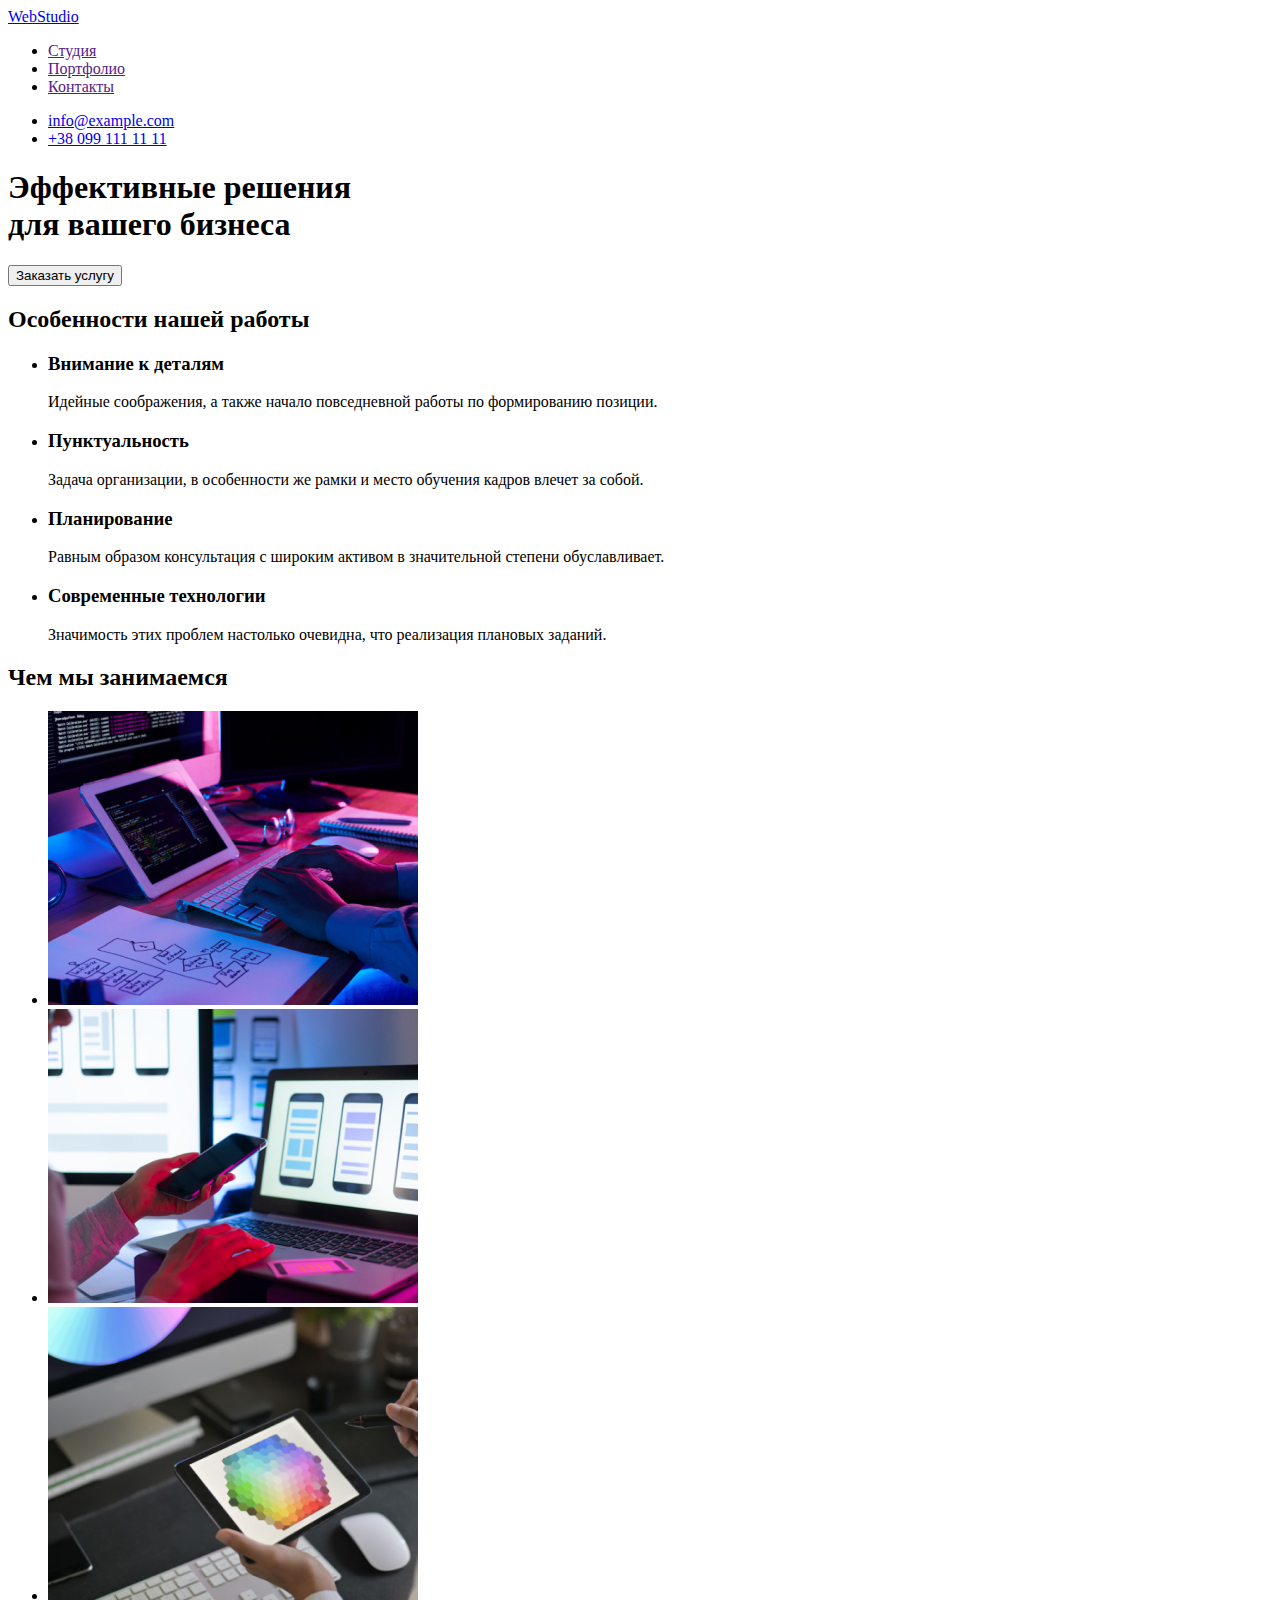
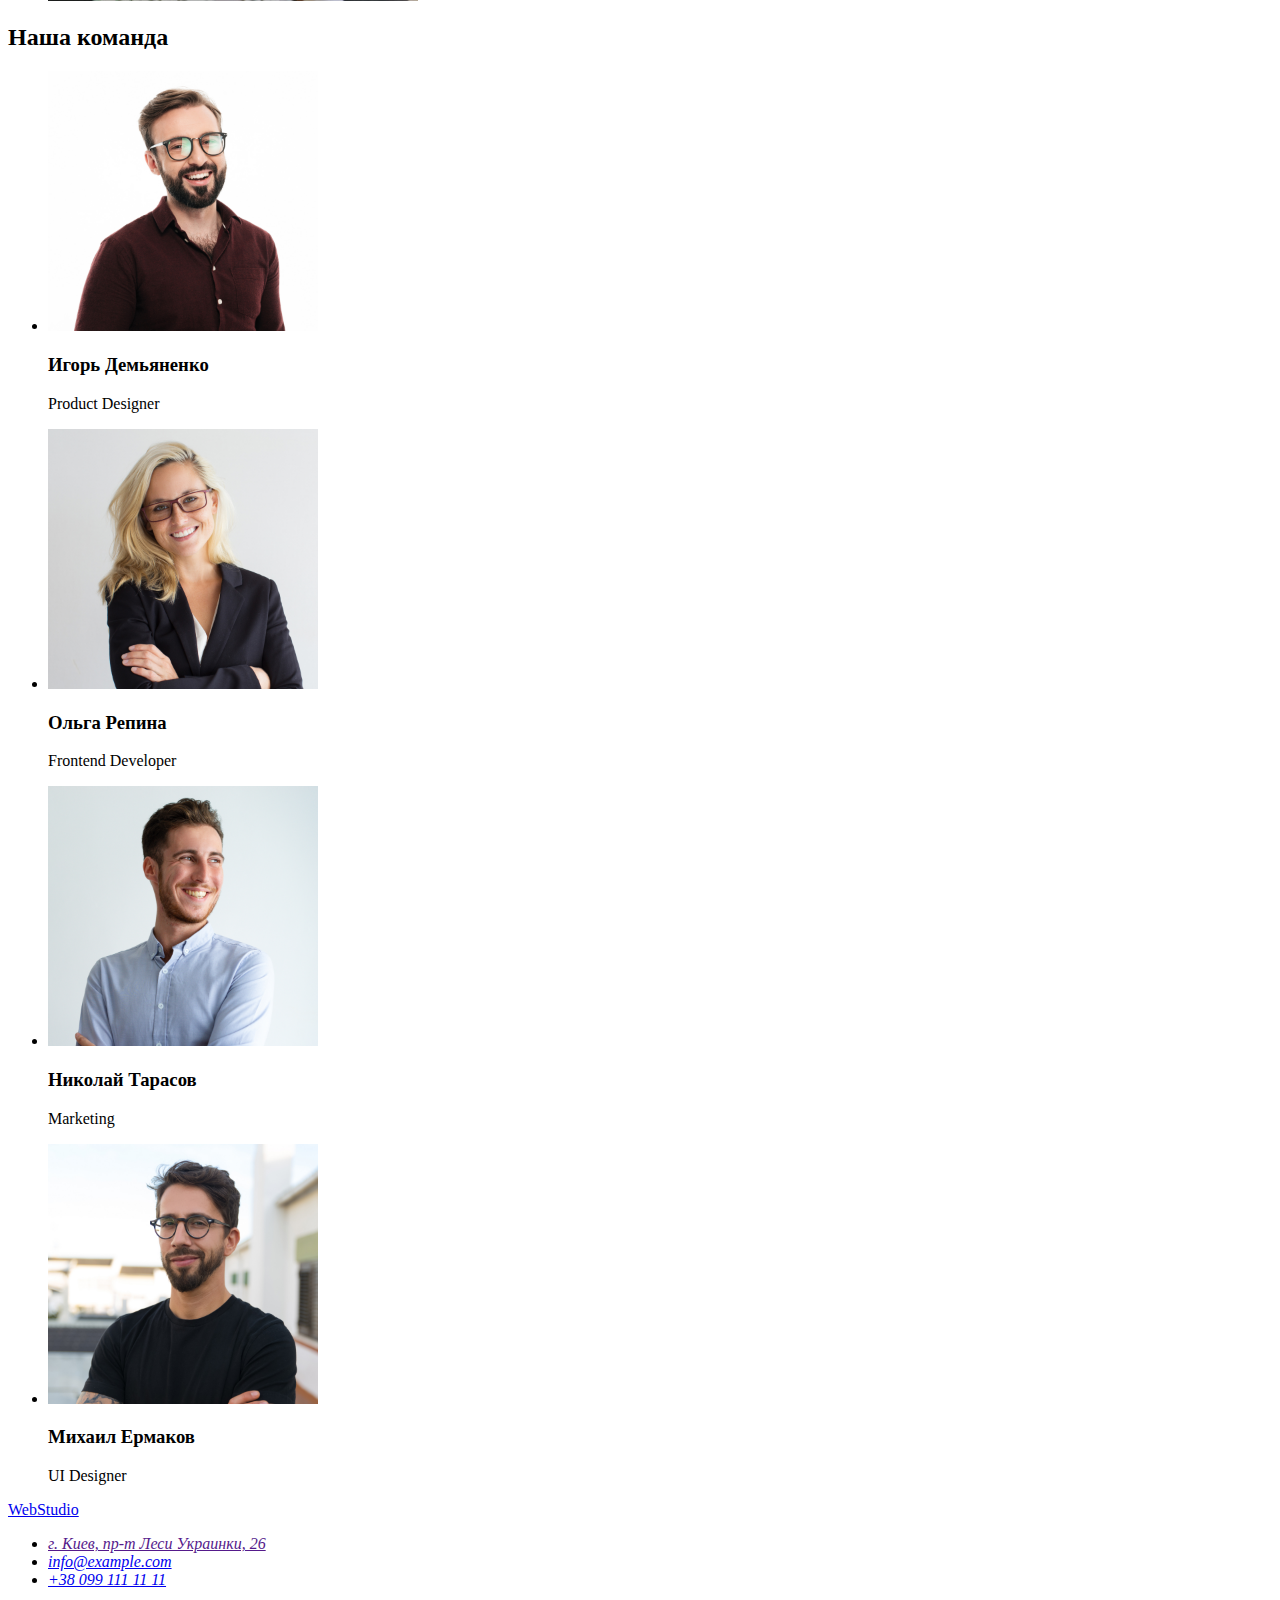
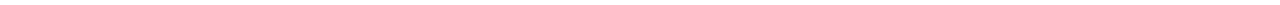
==== index.html @ 7bc4b249 "copy files from hw1" ====
<!DOCTYPE html>
<html lang="ru">
  <head>
    <meta charset="UTF-8" />
    <meta http-equiv="X-UA-Compatible" content="IE=edge" />
    <meta name="viewport" content="width=device-width, initial-scale=1.0" />
    <title>WebStudio</title>
  </head>
  <body>
    <header>
      <nav>
        <a href="index.html"> WebStudio </a>
        <ul>
          <li><a href="">Студия</a></li>
          <li><a href="">Портфолио</a></li>
          <li><a href="">Контакты</a></li>
        </ul>
      </nav>
      <ul>
        <li><a href="mailto:info@example.com">info@example.com</a></li>
        <li><a href="tel:+380991111111">+38 099 111 11 11</a></li>
      </ul>
    </header>
    <main>
      <section>
        <h1>
          Эффективные решения <br />
          для вашего бизнеса
        </h1>
        <button type="button">Заказать услугу</button>
      </section>

      <section>
        <h2>Особенности нашей работы</h2>
        <ul>
          <li>
            <h3>Внимание к деталям</h3>
            <p>
              Идейные соображения, а также начало повседневной работы по
              формированию позиции.
            </p>
          </li>
          <li>
            <h3>Пунктуальность</h3>
            <p>
              Задача организации, в особенности же рамки и место обучения кадров
              влечет за собой.
            </p>
          </li>
          <li>
            <h3>Планирование</h3>
            <p>
              Равным образом консультация с широким активом в значительной
              степени обуславливает.
            </p>
          </li>
          <li>
            <h3>Современные технологии</h3>
            <p>
              Значимость этих проблем настолько очевидна, что реализация
              плановых заданий.
            </p>
          </li>
        </ul>
      </section>
      <section>
        <h2>Чем мы занимаемся</h2>
        <ul>
          <li>
            <img
              src="./images/about/img-1.jpg"
              width="370"
              height="294"
              alt="Пользователь, работающий на клавиатуре"
            />
          </li>
          <li>
            <img
              src="./images/about/img-2.jpg"
              width="370"
              height="294"
              alt="Пользователь с телефоном в руках"
            />
          </li>
          <li>
            <img
              src="./images/about/img-3.jpg"
              width="370"
              height="294"
              alt="Пользователь с планшетом в руках"
            />
          </li>
        </ul>
      </section>
      <section>
        <h2>Наша команда</h2>
        <ul>
          <li>
            <img
              src="./images/team/img-1.jpg"
              width="270"
              height="260"
              alt="Игорь Демьяненко"
            />
            <h3>Игорь Демьяненко</h3>
            <p>Product Designer</p>
          </li>
          <li>
            <img
              src="./images/team/img-2.jpg"
              width="270"
              height="260"
              alt="Ольга Репина"
            />
            <h3>Ольга Репина</h3>
            <p>Frontend Developer</p>
          </li>
          <li>
            <img
              src="./images/team/img-3.jpg"
              width="270"
              height="260"
              alt="Николай Тарасов"
            />
            <h3>Николай Тарасов</h3>
            <p>Marketing</p>
          </li>
          <li>
            <img
              src="./images/team/img-4.jpg"
              width="270"
              height="260"
              alt="Михаил Ермаков"
            />
            <h3>Михаил Ермаков</h3>
            <p>UI Designer</p>
          </li>
        </ul>
      </section>
    </main>
    <footer>
      <a href="index.html"> WebStudio </a>
      <address>
        <ul>
          <li>
            <a href="" target="_blank" rel="noopener noreferrer"
              >г. Киев, пр-т Леси Украинки, 26</a
            >
          </li>
          <li><a href="mailto:info@example.com">info@example.com</a></li>
          <li><a href="tel:+380991111111">+38 099 111 11 11</a></li>
        </ul>
      </address>
    </footer>
  </body>
</html>
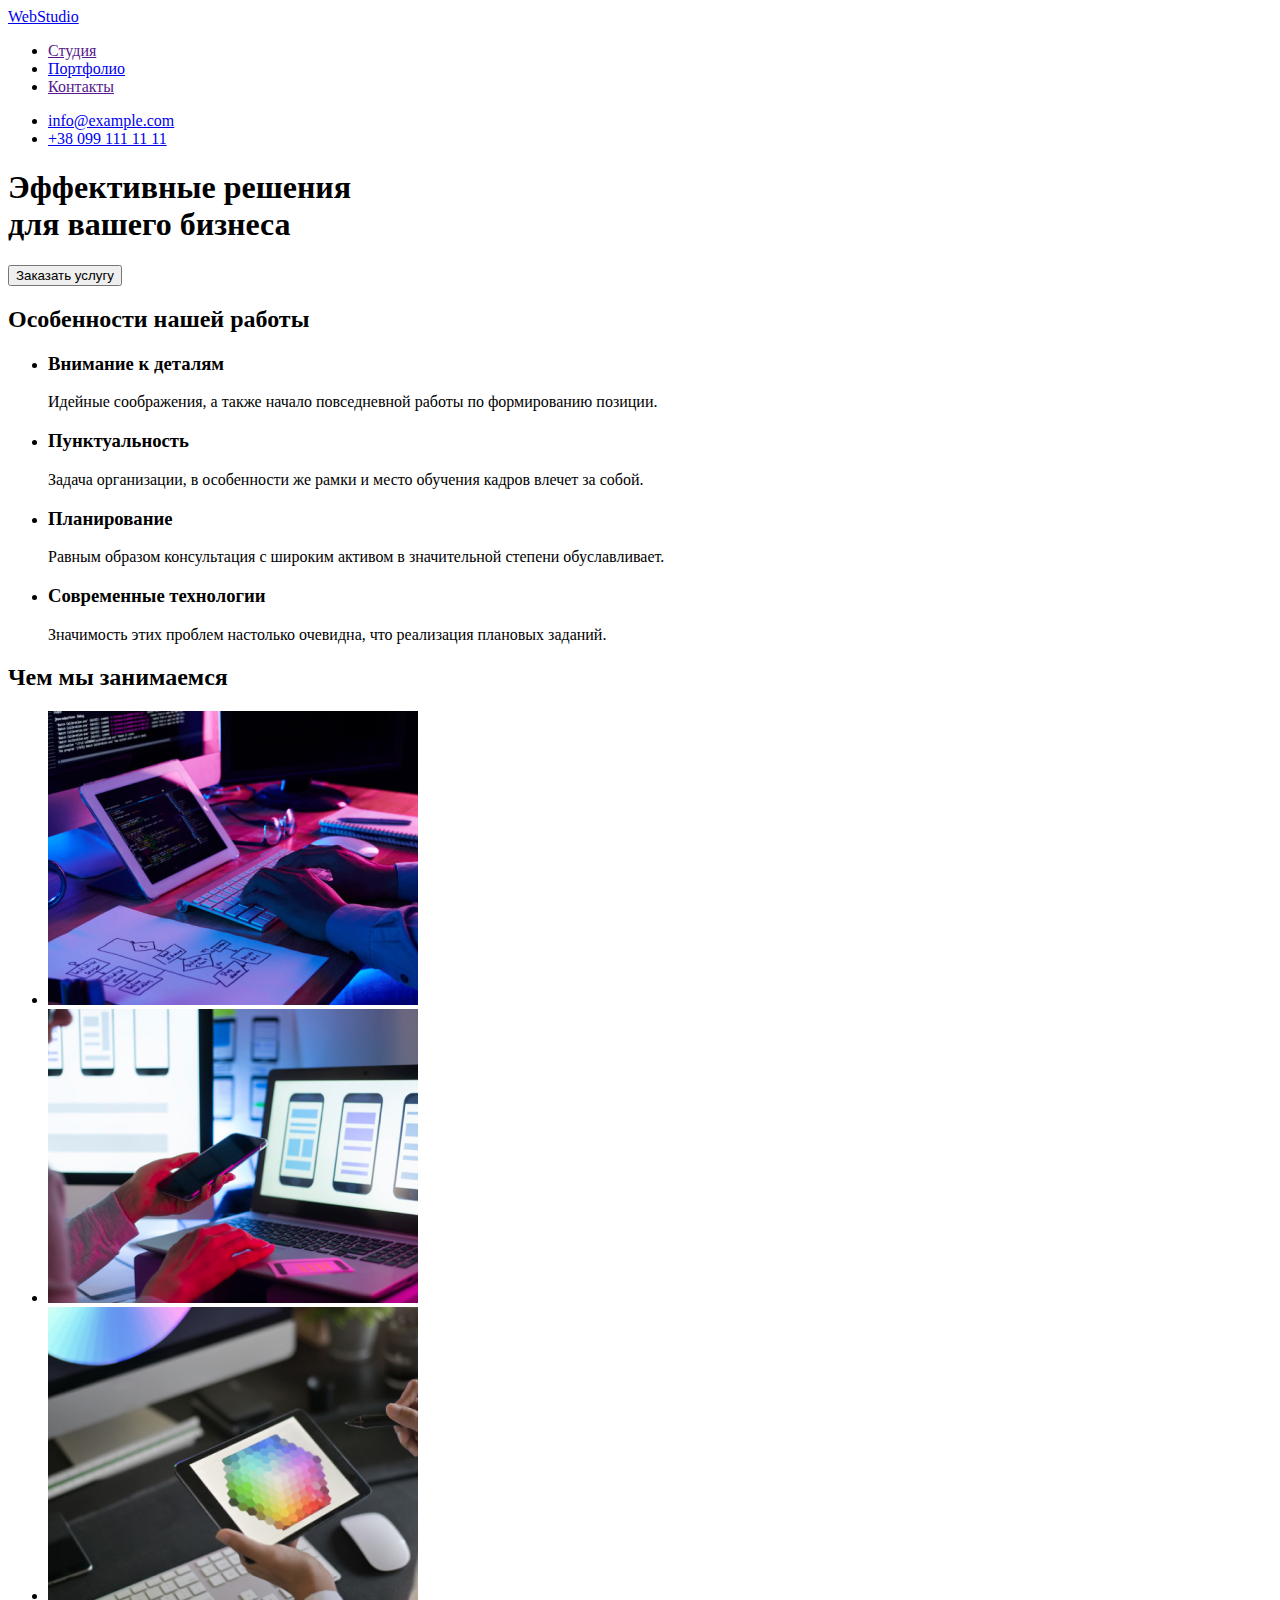
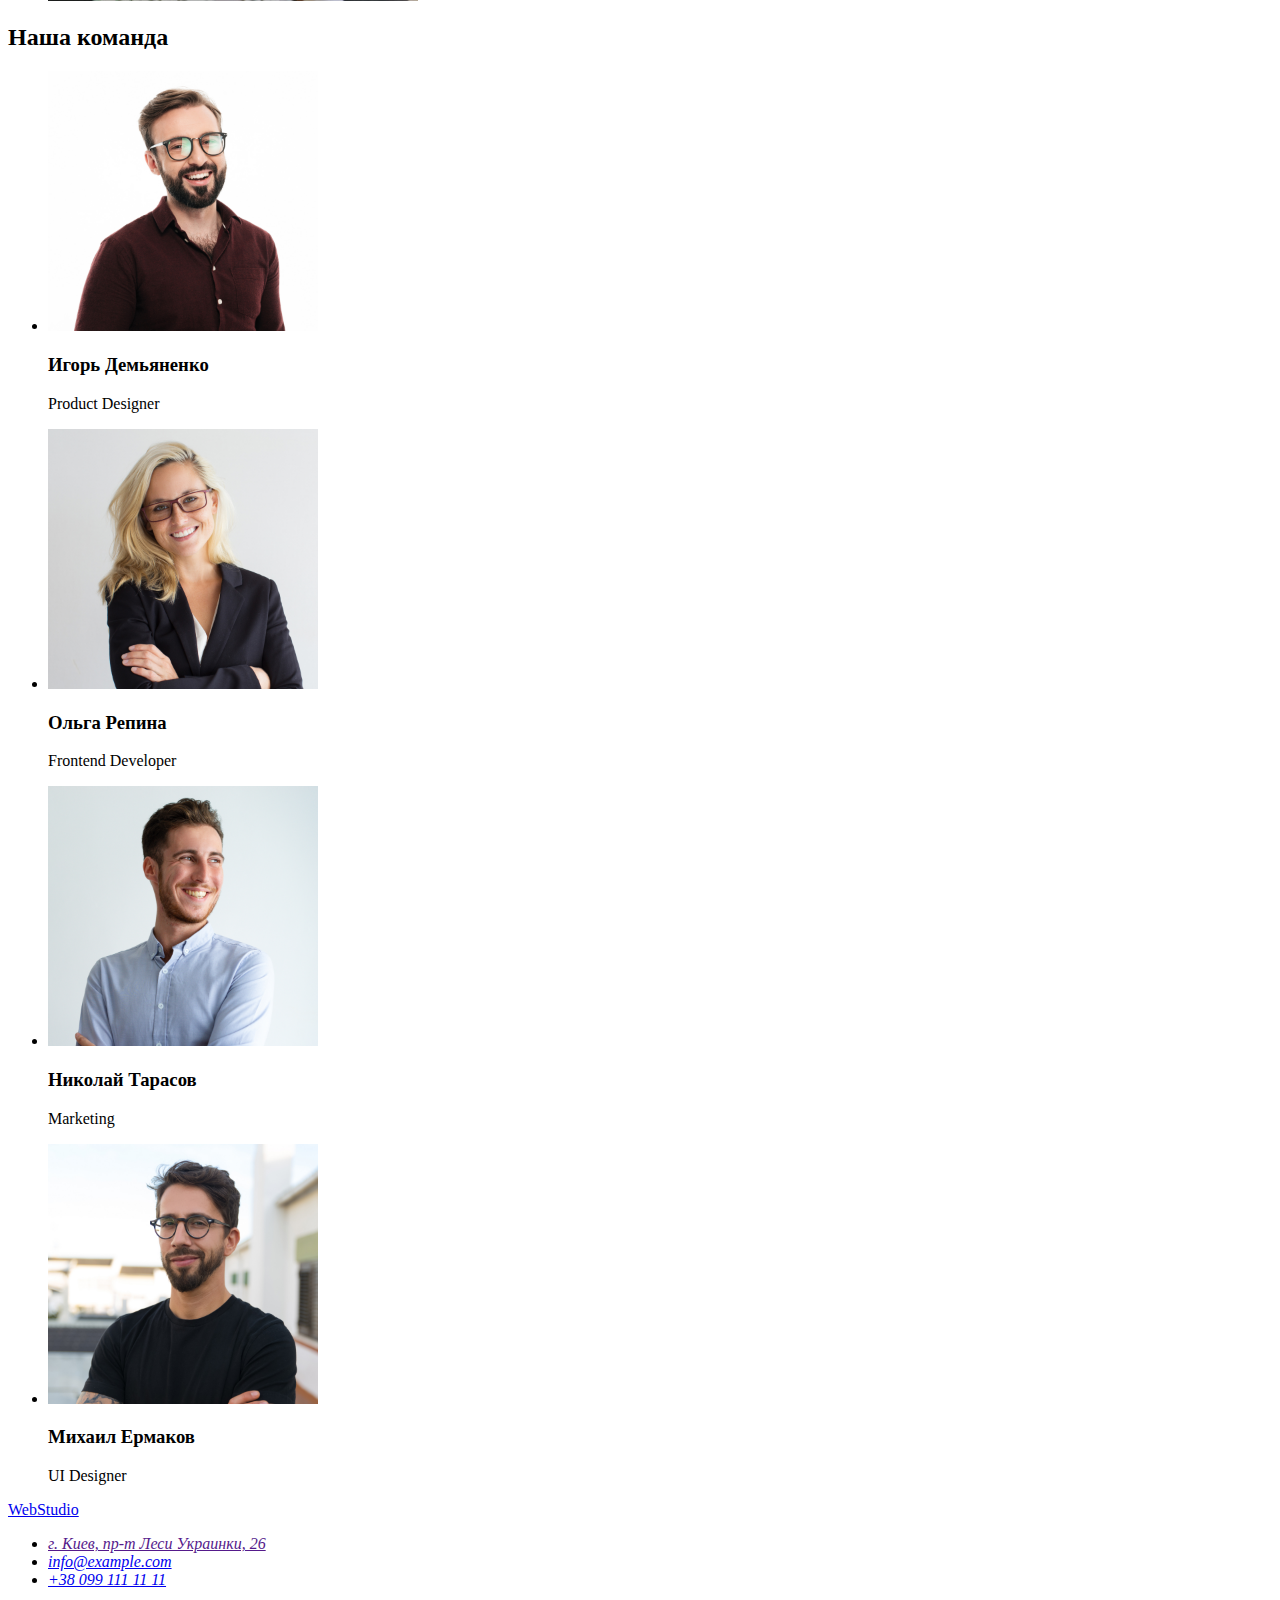
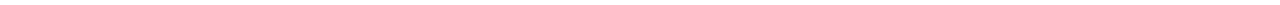
==== commit bcfa4d39: "create portfolio" ====
--- a/index.html
+++ b/index.html
@@ -5,6 +5,18 @@
     <meta http-equiv="X-UA-Compatible" content="IE=edge" />
     <meta name="viewport" content="width=device-width, initial-scale=1.0" />
     <title>WebStudio</title>
+    <link rel="preconnect" href="https://fonts.gstatic.com" />
+    <link
+      href="https://fonts.googleapis.com/css2?family=Raleway:wght@700&family=Roboto:wght@400;500;700;900&display=swap"
+      rel="stylesheet"
+    />
+    <link
+      rel="stylesheet"
+      href="https://cdnjs.cloudflare.com/ajax/libs/modern-normalize/1.0.0/modern-normalize.min.css"
+      integrity="sha512-ISS7cAi1PEhQ8jnbJpJZMd29NlhNj4AWYyLOSp2CE/CsHxTCu+r+t0D2yoJudVrd0/8fTVPUVDzY5Tvli75u/g=="
+      crossorigin="anonymous"
+    />
+    <link rel="stylesheet" href="css/styles.css">
   </head>
   <body>
     <header>
@@ -12,7 +24,7 @@
         <a href="index.html"> WebStudio </a>
         <ul>
           <li><a href="">Студия</a></li>
-          <li><a href="">Портфолио</a></li>
+          <li><a href="portfolio.html">Портфолио</a></li>
           <li><a href="">Контакты</a></li>
         </ul>
       </nav>
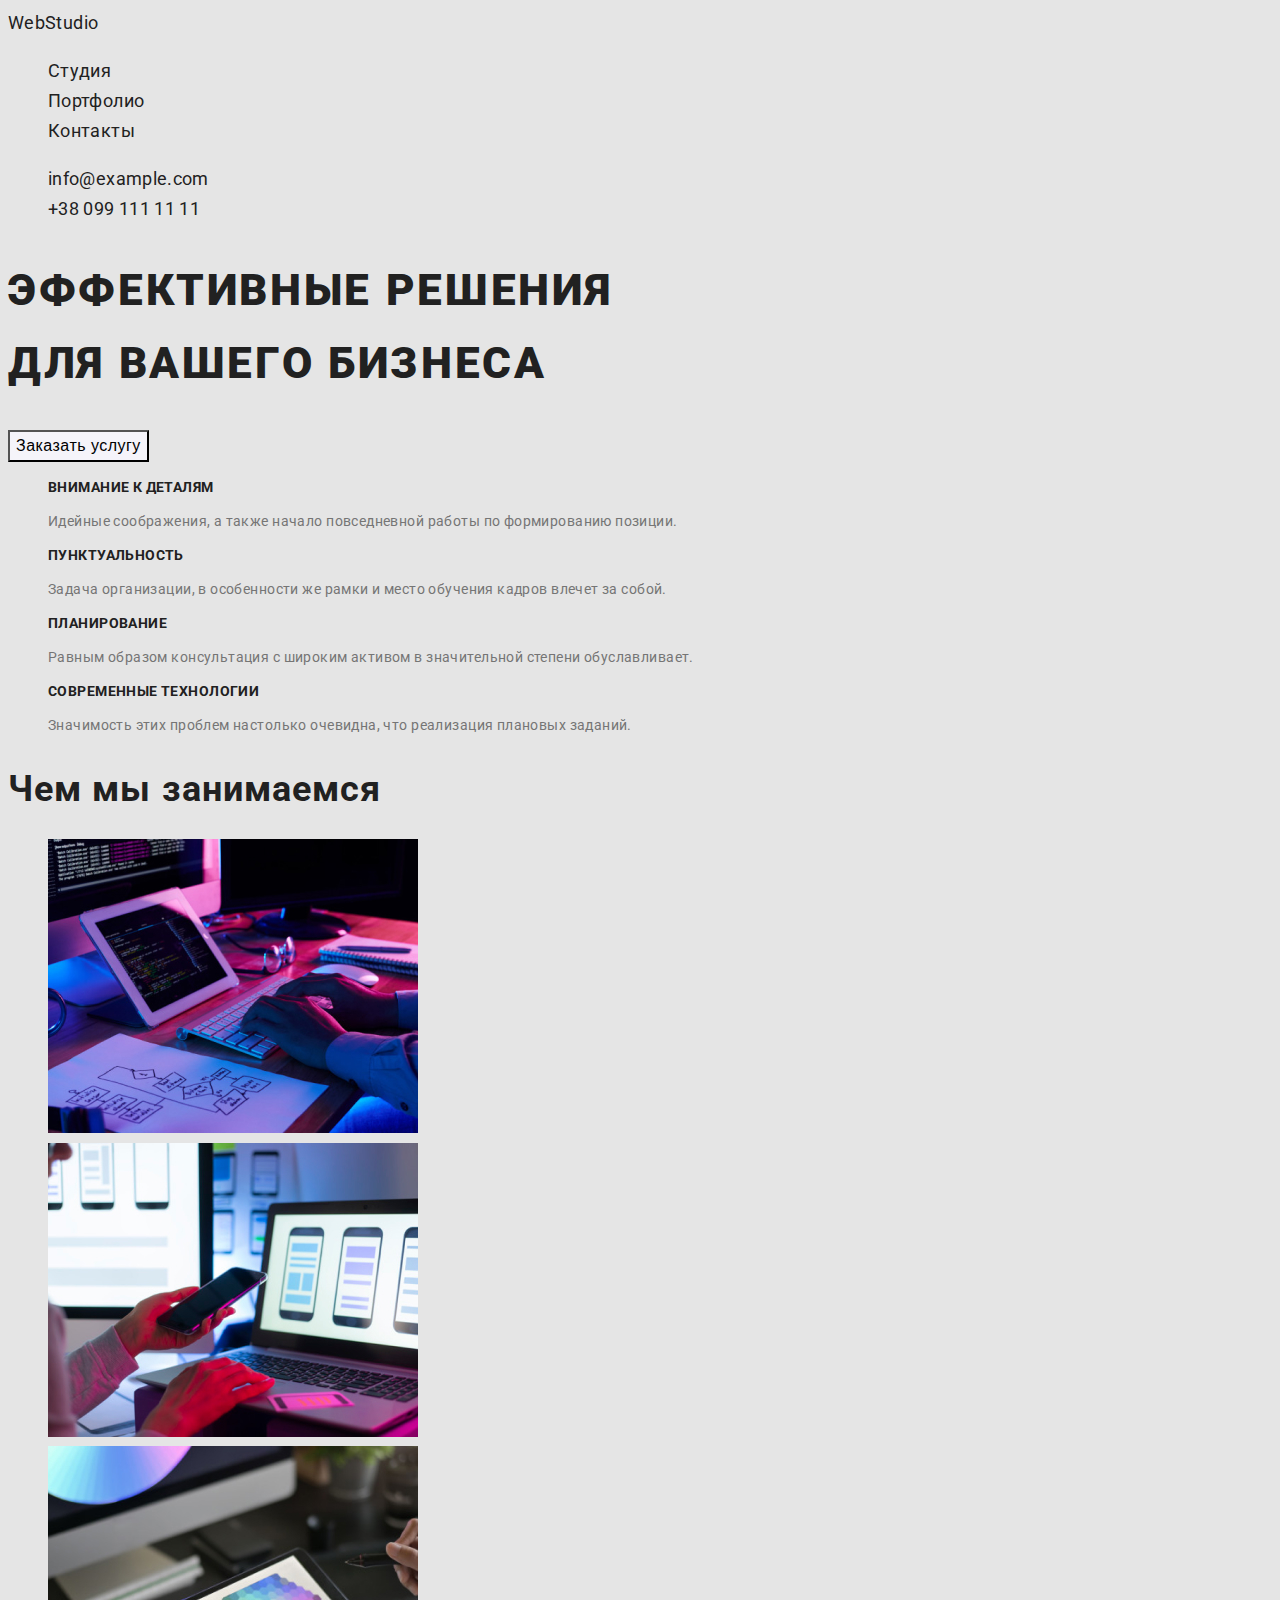
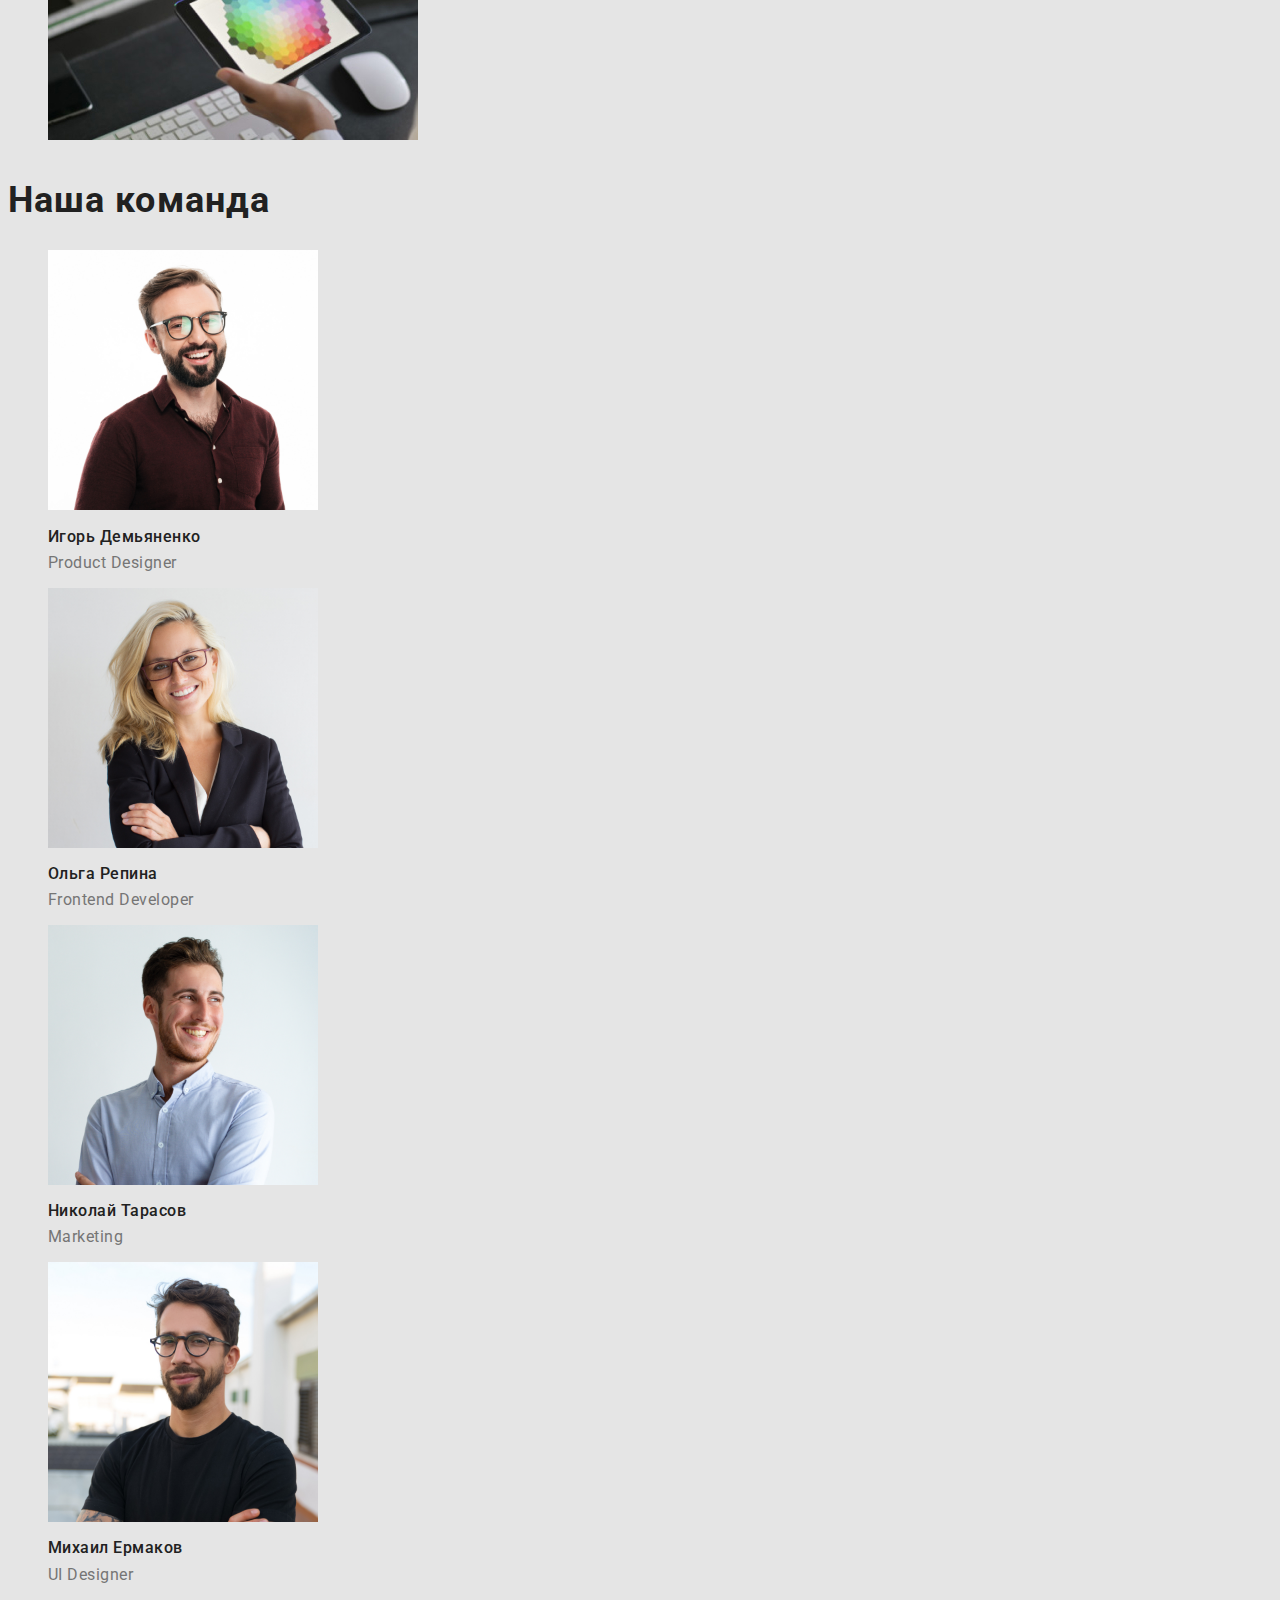
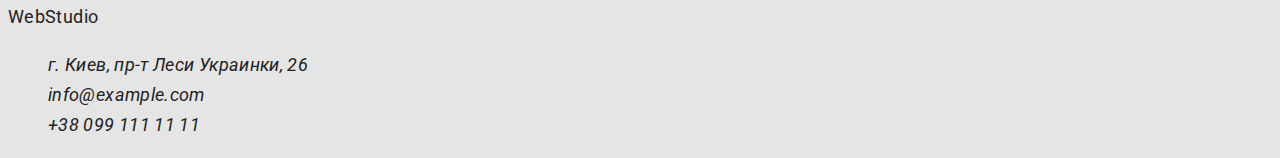
==== commit fa053a5c: "edit css" ====
--- a/index.html
+++ b/index.html
@@ -16,59 +16,61 @@
       integrity="sha512-ISS7cAi1PEhQ8jnbJpJZMd29NlhNj4AWYyLOSp2CE/CsHxTCu+r+t0D2yoJudVrd0/8fTVPUVDzY5Tvli75u/g=="
       crossorigin="anonymous"
     />
-    <link rel="stylesheet" href="css/styles.css">
+    <link rel="stylesheet" href="css/styles.css" />
   </head>
   <body>
     <header>
       <nav>
-        <a href="index.html"> WebStudio </a>
-        <ul>
-          <li><a href="">Студия</a></li>
-          <li><a href="portfolio.html">Портфолио</a></li>
-          <li><a href="">Контакты</a></li>
+        <a class="link" href="index.html"> WebStudio </a>
+        <ul class="list">
+          <li><a class="link" href=""> Студия</a></li>
+          <li><a class="link" href="portfolio.html">Портфолио</a></li>
+          <li><a class="link" href="">Контакты</a></li>
         </ul>
       </nav>
-      <ul>
-        <li><a href="mailto:info@example.com">info@example.com</a></li>
-        <li><a href="tel:+380991111111">+38 099 111 11 11</a></li>
+      <ul class="list">
+        <li>
+          <a class="link" href="mailto:info@example.com">info@example.com</a>
+        </li>
+        <li><a class="link" href="tel:+380991111111">+38 099 111 11 11</a></li>
       </ul>
     </header>
     <main>
       <section>
-        <h1>
+        <h1 class="page-title">
           Эффективные решения <br />
           для вашего бизнеса
         </h1>
-        <button type="button">Заказать услугу</button>
+        <button class="btn" type="button">Заказать услугу</button>
       </section>
 
-      <section>
-        <h2>Особенности нашей работы</h2>
-        <ul>
+      <section class="feature">
+        <h2 class="visually-hidden">Особенности нашей работы</h2>
+        <ul class="list">
           <li>
-            <h3>Внимание к деталям</h3>
-            <p>
+            <h3 class="section-feature-title">Внимание к деталям</h3>
+            <p class="section-feature-text">
               Идейные соображения, а также начало повседневной работы по
               формированию позиции.
             </p>
           </li>
           <li>
-            <h3>Пунктуальность</h3>
-            <p>
+            <h3 class="section-feature-title">Пунктуальность</h3>
+            <p class="section-feature-text">
               Задача организации, в особенности же рамки и место обучения кадров
               влечет за собой.
             </p>
           </li>
           <li>
-            <h3>Планирование</h3>
-            <p>
+            <h3 class="section-feature-title">Планирование</h3>
+            <p class="section-feature-text">
               Равным образом консультация с широким активом в значительной
               степени обуславливает.
             </p>
           </li>
           <li>
-            <h3>Современные технологии</h3>
-            <p>
+            <h3 class="section-feature-title">Современные технологии</h3>
+            <p class="section-feature-text">
               Значимость этих проблем настолько очевидна, что реализация
               плановых заданий.
             </p>
@@ -76,8 +78,8 @@
         </ul>
       </section>
       <section>
-        <h2>Чем мы занимаемся</h2>
-        <ul>
+        <h2 class="section-title">Чем мы занимаемся</h2>
+        <ul class="list">
           <li>
             <img
               src="./images/about/img-1.jpg"
@@ -105,8 +107,8 @@
         </ul>
       </section>
       <section>
-        <h2>Наша команда</h2>
-        <ul>
+        <h2 class="section-title">Наша команда</h2>
+        <ul class="list">
           <li>
             <img
               src="./images/team/img-1.jpg"
@@ -114,8 +116,8 @@
               height="260"
               alt="Игорь Демьяненко"
             />
-            <h3>Игорь Демьяненко</h3>
-            <p>Product Designer</p>
+            <h3 class="team-card">Игорь Демьяненко</h3>
+            <p class="team-card-text">Product Designer</p>
           </li>
           <li>
             <img
@@ -124,8 +126,8 @@
               height="260"
               alt="Ольга Репина"
             />
-            <h3>Ольга Репина</h3>
-            <p>Frontend Developer</p>
+            <h3 class="team-card">Ольга Репина</h3>
+            <p class="team-card-text">Frontend Developer</p>
           </li>
           <li>
             <img
@@ -134,8 +136,8 @@
               height="260"
               alt="Николай Тарасов"
             />
-            <h3>Николай Тарасов</h3>
-            <p>Marketing</p>
+            <h3 class="team-card">Николай Тарасов</h3>
+            <p class="team-card-text">Marketing</p>
           </li>
           <li>
             <img
@@ -144,23 +146,27 @@
               height="260"
               alt="Михаил Ермаков"
             />
-            <h3>Михаил Ермаков</h3>
-            <p>UI Designer</p>
+            <h3 class="team-card">Михаил Ермаков</h3>
+            <p class="team-card-text">UI Designer</p>
           </li>
         </ul>
       </section>
     </main>
     <footer>
-      <a href="index.html"> WebStudio </a>
+      <a class="link" href="index.html"> WebStudio </a>
       <address>
-        <ul>
+        <ul class="list">
           <li>
-            <a href="" target="_blank" rel="noopener noreferrer"
+            <a class="link" href="" target="_blank" rel="noopener noreferrer"
               >г. Киев, пр-т Леси Украинки, 26</a
             >
           </li>
-          <li><a href="mailto:info@example.com">info@example.com</a></li>
-          <li><a href="tel:+380991111111">+38 099 111 11 11</a></li>
+          <li>
+            <a class="link" href="mailto:info@example.com">info@example.com</a>
+          </li>
+          <li>
+            <a class="link" href="tel:+380991111111">+38 099 111 11 11</a>
+          </li>
         </ul>
       </address>
     </footer>
--- a/css/styles.css
+++ b/css/styles.css
@@ -0,0 +1,216 @@
+
+:root {
+  --text-cl: #757575;
+  --main-text-cl: #212121;
+  --title-cl: #212121;
+  --accent-cl: #2196f3;
+  --alt-text-cl: #ffffff;
+
+  --main-bg: #e5e5e5;
+  --section-bg: #f5f4fa;
+  --dark-bg: #2f303a;
+  --container-bg:#FFFFFF;
+
+  --main-font: "Roboto", sans-serif;
+  --title-font: "Raleway", sans-serif;
+}
+body {
+  font-family: var(--main-font);
+  font-size: 18px;
+  line-height: 1.67;
+  letter-spacing: 0.02em;
+  color: var(--main-text-cl);
+  background: var(--main-bg);
+}
+
+.link {
+  color: inherit;
+  text-decoration: none;
+}
+
+.link:hover,
+.link:focus {
+  color: var(--accent-cl);
+}
+.link-current:active { var(--accent-cl)
+}
+.list {
+  list-style: none;
+}
+
+.btn {
+  font-weight: 500;
+  font-size: 16px;
+  line-height: 1.62;
+  letter-spacing: 0.03em;
+  color:var(main-text-cl);
+  background-color: #F5F4FA;
+}
+.btn:hover,
+.btn:focus {
+  color: var(--alt-title-cl);
+  background-color: var(--accent-cl);
+}
+/*logo*/
+.title-font {
+  font-family: var(--title-font);
+  font-style: normal;
+  font-size: 26px;
+  line-height: 1.18;
+  letter-spacing: 0.03em;
+  color:var(--main-text-cl);
+
+}
+/* h1*/
+.page-title{
+font-family: var(--main-font);
+font-weight: 900;
+font-size: 44px;
+line-height: 1,36;
+letter-spacing: 0.06em;
+text-transform: uppercase;
+color:var(--alt-text-cl)
+background-color:var(--dark-bg);
+}
+
+.section-title{
+  font-size: 36px;
+  line-height: 1.17;
+  letter-spacing: 0.03em;
+  
+}
+/*скрытый заголовок*/
+.visually-hidden{
+  position: absolute;
+  width: 1px;
+  height: 1px;
+  border: 0;
+  margin: -1px;
+  padding: 0;
+  clip: rect(0 0 0 0);
+  overflow: hidden;
+}
+.section-feature-title{
+font-weight: bold;
+font-size: 14px;
+line-height: 1.14;
+letter-spacing: 0.03em;
+text-transform: uppercase;
+}
+.section-feature-text{
+font-weight: normal;
+font-size: 14px;
+line-height: 1.71;
+letter-spacing: 0.03em;
+color:var(--text-cl) 
+}
+
+.team-card{
+  font-weight: 500;
+font-size: 16px;
+line-height: 1.19px;
+letter-spacing: 0.03em;
+}
+.team-card-text{
+  font-weight: normal;
+  font-size: 16px;
+  line-height: 1.19;
+  letter-spacing: 0.03em;
+  color:var(--text-cl) 
+}
+.title-project{
+font-weight: bold;
+font-size: 18px;
+line-height: 2;
+letter-spacing: 0.06em;
+}
+.item-project{
+font-weight: normal;
+font-size: 16px;
+line-height: 1.87;
+letter-spacing: 0.03em;
+color:var(--text-cl) 
+}
+
+
+
+
+
+/*
+
+.address {
+  font-style: inherit;
+}
+
+.btn {
+  font-weight: 600;
+  font-size: 12px;
+  line-height: 1.33;
+  letter-spacing: 0.09em;
+  text-transform: uppercase;
+  color: var(--title-cl);
+  background-color: transparent;
+}
+
+.btn:hover,
+.btn:focus {
+  color: var(--alt-title-cl);
+  background-color: var(--accent-cl);
+}
+
+.title {
+  font-family: var(--title-font);
+  letter-spacing: 0.05em;
+  color: #303030;
+}
+
+
+.page-title {
+    font-size: 72px;
+    line-height: 1.18;
+  }
+  
+  .section-title {
+    font-size: 42px;
+    line-height: 1.17;
+  }
+  
+  .title-label {
+    font-weight: 600;
+    font-size: 11px;
+    line-height: 1.36;
+    letter-spacing: 0.1em;
+    text-transform: uppercase;
+    color: var(--title-cl);
+  }
+  
+  .team-item {
+    text-align: center;
+  }
+  
+  .team-item-name {
+    font-weight: 400;
+    line-height: 1.39;
+    color: var(--title-cl);
+  }
+  
+  .team-item-position {
+    font-size: 14px;
+    line-height: 1.36;
+    color: var(--accent-cl);
+  }
+  
+  .dark-bg {
+    background-color: var(--dark-bg);
+    color: var(--alt-text-cl);
+  }
+  
+  .dark-bg .title,
+  .dark-bg .btn {
+    color: var(--alt-title-cl);
+  }
+  
+  .dark-bg .title-label {
+    color: var(--alt-text-cl);
+  }
+*/
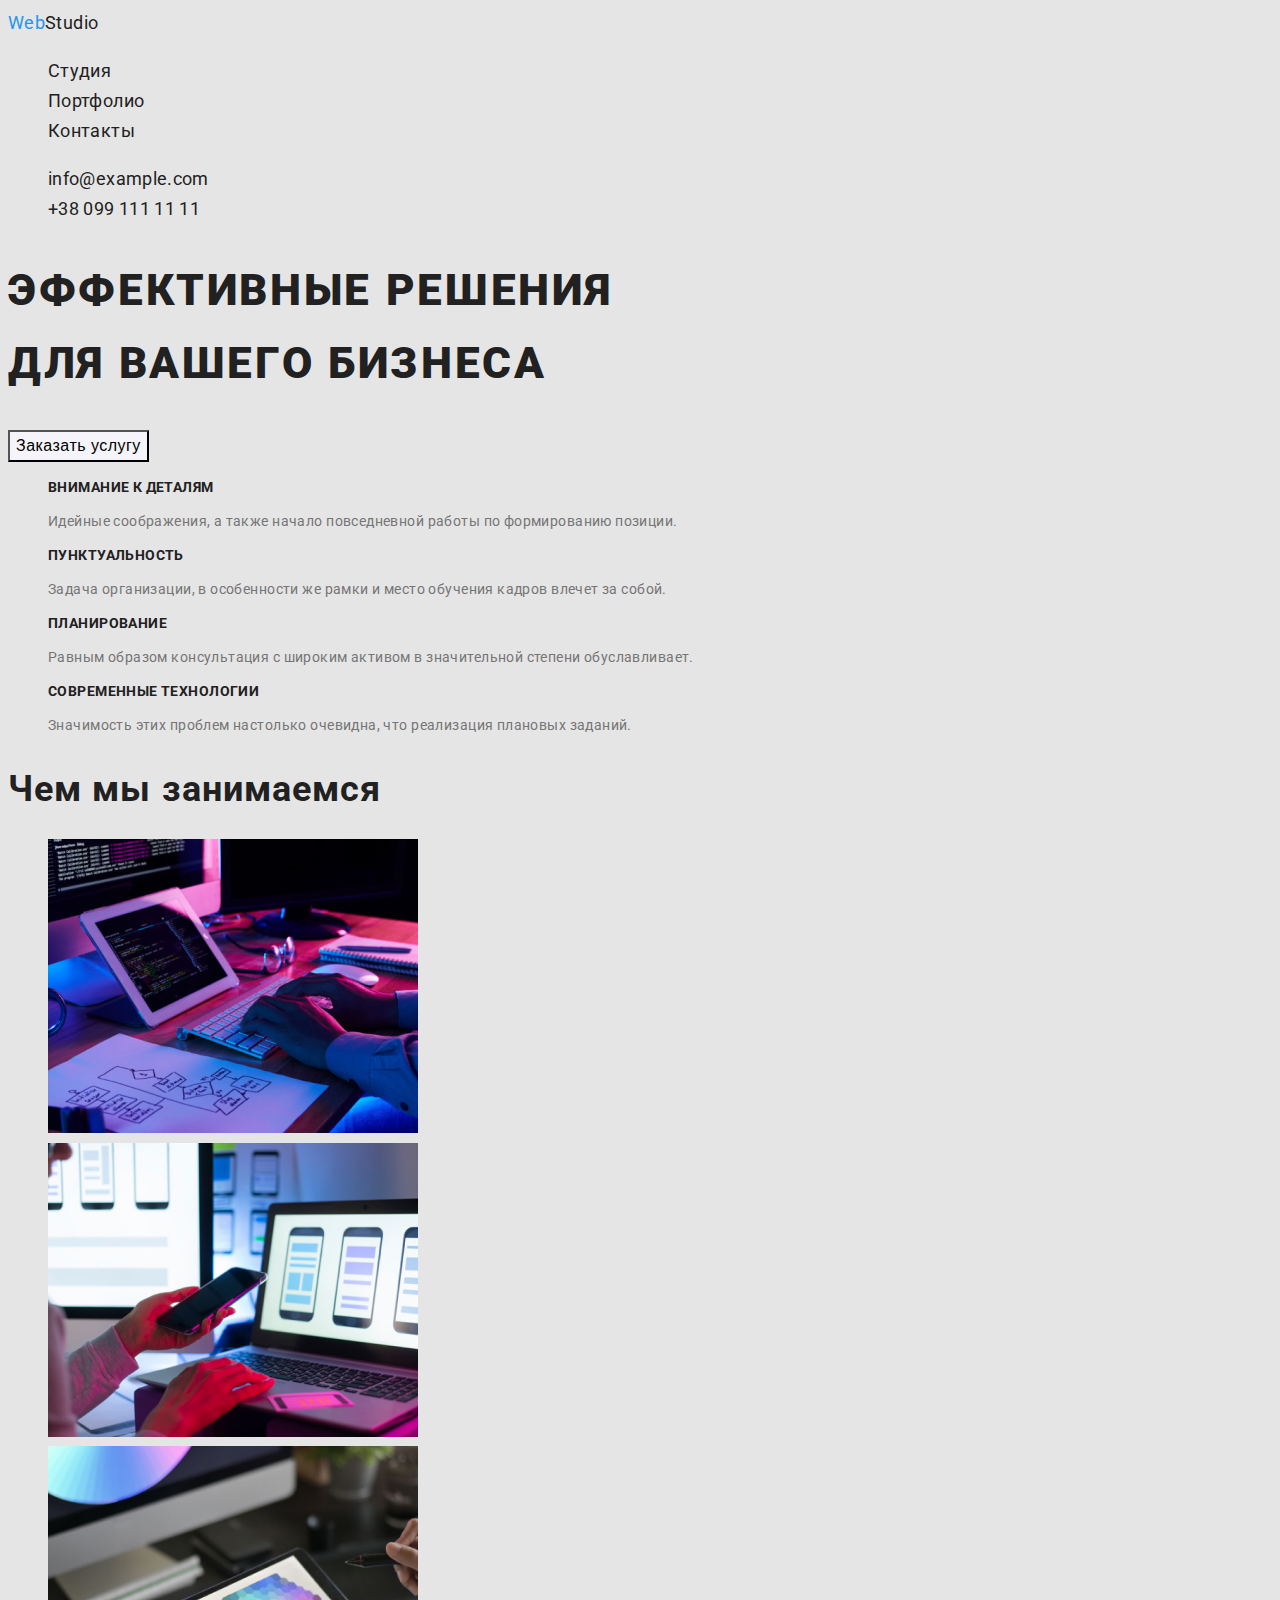
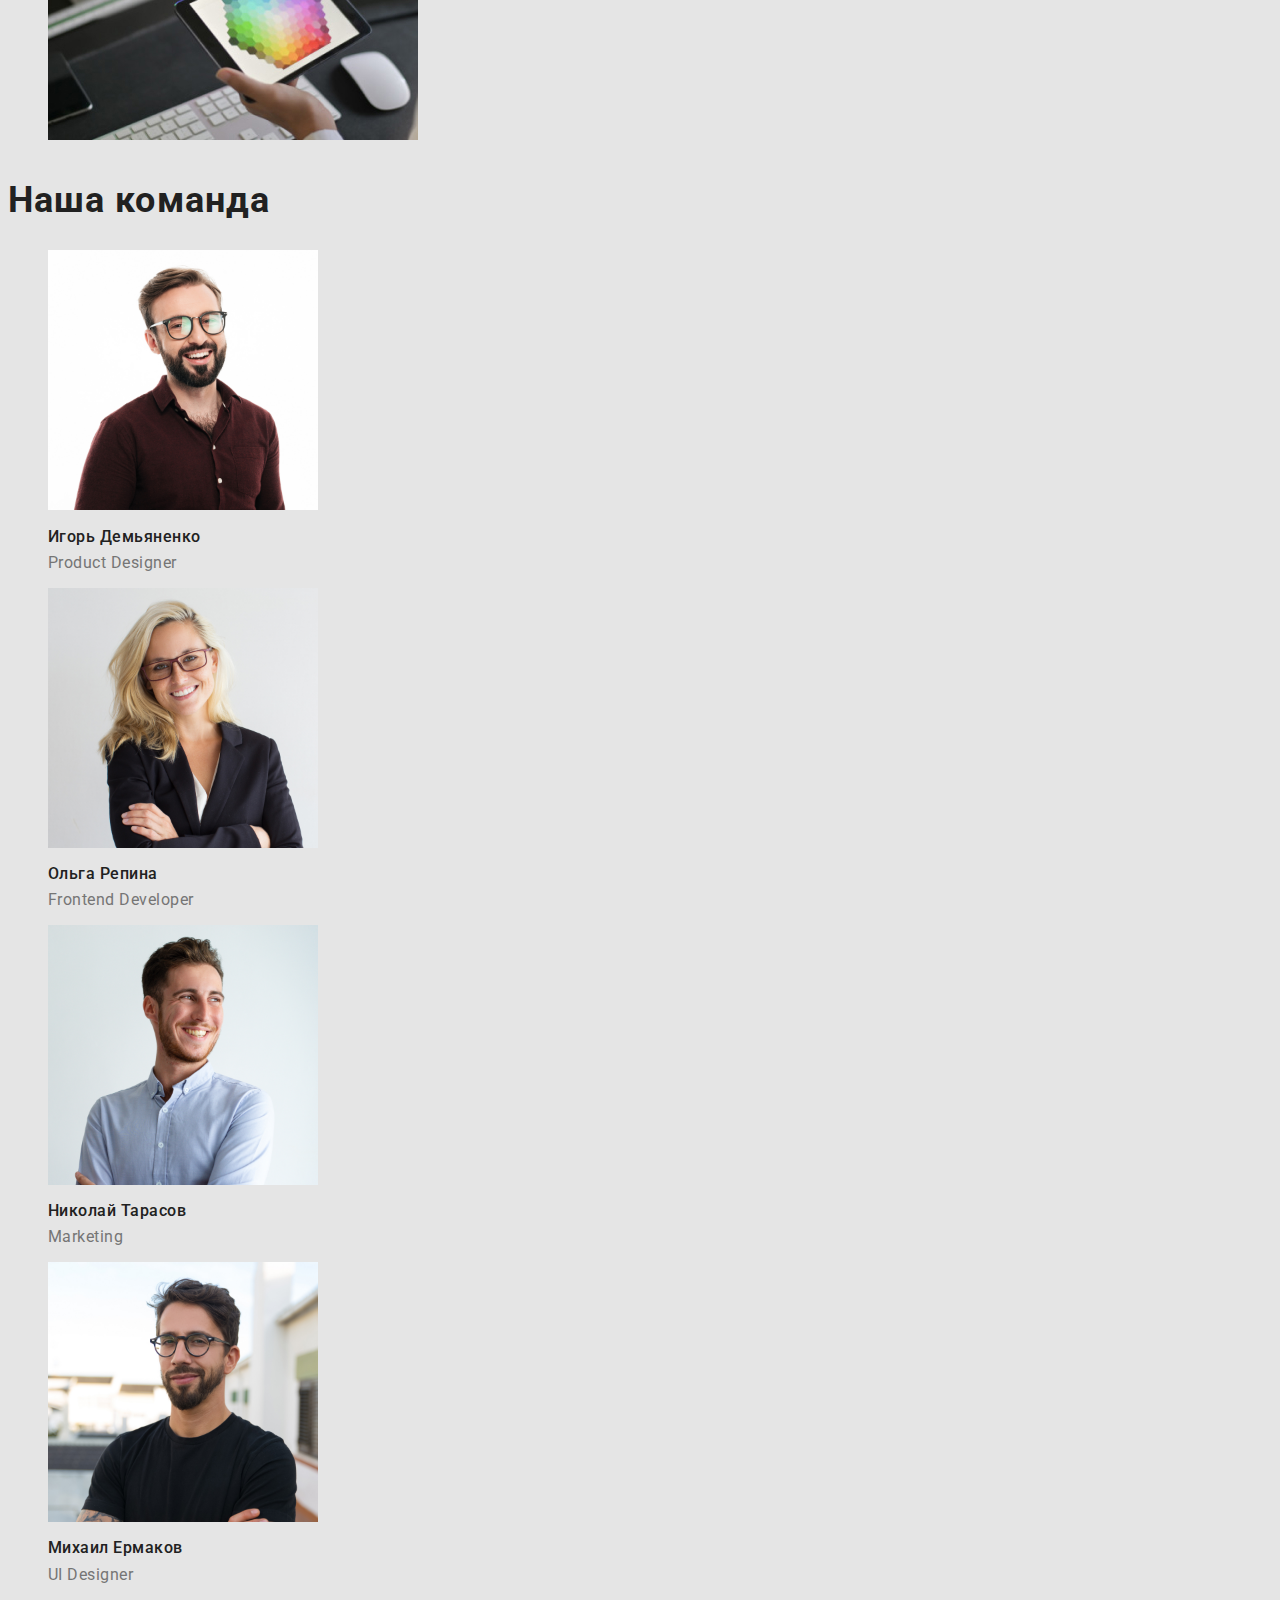
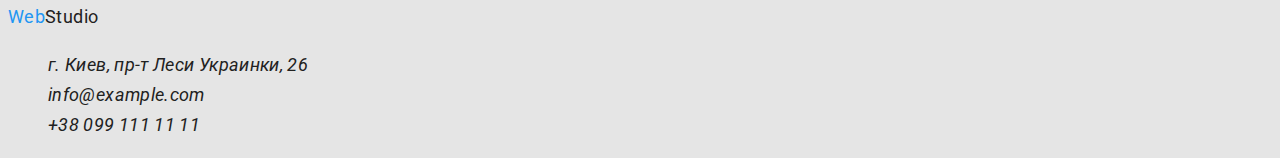
==== commit 0abdb59d: "edit logo" ====
--- a/index.html
+++ b/index.html
@@ -21,7 +21,7 @@
   <body>
     <header>
       <nav>
-        <a class="link" href="index.html"> WebStudio </a>
+        <a class="link" href="index.html"> <span>Web</span>Studio </a>
         <ul class="list">
           <li><a class="link" href=""> Студия</a></li>
           <li><a class="link" href="portfolio.html">Портфолио</a></li>
@@ -153,7 +153,7 @@
       </section>
     </main>
     <footer>
-      <a class="link" href="index.html"> WebStudio </a>
+      <a class="link" href="index.html"> <span>Web</span>Studio </a>
       <address>
         <ul class="list">
           <li>
--- a/css/styles.css
+++ b/css/styles.css
@@ -31,6 +31,9 @@
 .link:hover,
 .link:focus {
   color: var(--accent-cl);
+}
+a span{
+color: var(--accent-cl);  
 }
 .link-current:active { var(--accent-cl)
 }
@@ -131,79 +134,11 @@
 letter-spacing: 0.03em;
 color:var(--text-cl) 
 }
-
-
-
-
-
-/*
-
-.address {
-  font-style: inherit;
+.dark-bg {
+  background-color: var(--dark-bg);
+  color: var(--alt-text-cl);
 }
 
-.btn {
-  font-weight: 600;
-  font-size: 12px;
-  line-height: 1.33;
-  letter-spacing: 0.09em;
-  text-transform: uppercase;
-  color: var(--title-cl);
-  background-color: transparent;
-}
-
-.btn:hover,
-.btn:focus {
-  color: var(--alt-title-cl);
-  background-color: var(--accent-cl);
-}
-
-.title {
-  font-family: var(--title-font);
-  letter-spacing: 0.05em;
-  color: #303030;
-}
-
-
-.page-title {
-    font-size: 72px;
-    line-height: 1.18;
-  }
-  
-  .section-title {
-    font-size: 42px;
-    line-height: 1.17;
-  }
-  
-  .title-label {
-    font-weight: 600;
-    font-size: 11px;
-    line-height: 1.36;
-    letter-spacing: 0.1em;
-    text-transform: uppercase;
-    color: var(--title-cl);
-  }
-  
-  .team-item {
-    text-align: center;
-  }
-  
-  .team-item-name {
-    font-weight: 400;
-    line-height: 1.39;
-    color: var(--title-cl);
-  }
-  
-  .team-item-position {
-    font-size: 14px;
-    line-height: 1.36;
-    color: var(--accent-cl);
-  }
-  
-  .dark-bg {
-    background-color: var(--dark-bg);
-    color: var(--alt-text-cl);
-  }
   
   .dark-bg .title,
   .dark-bg .btn {
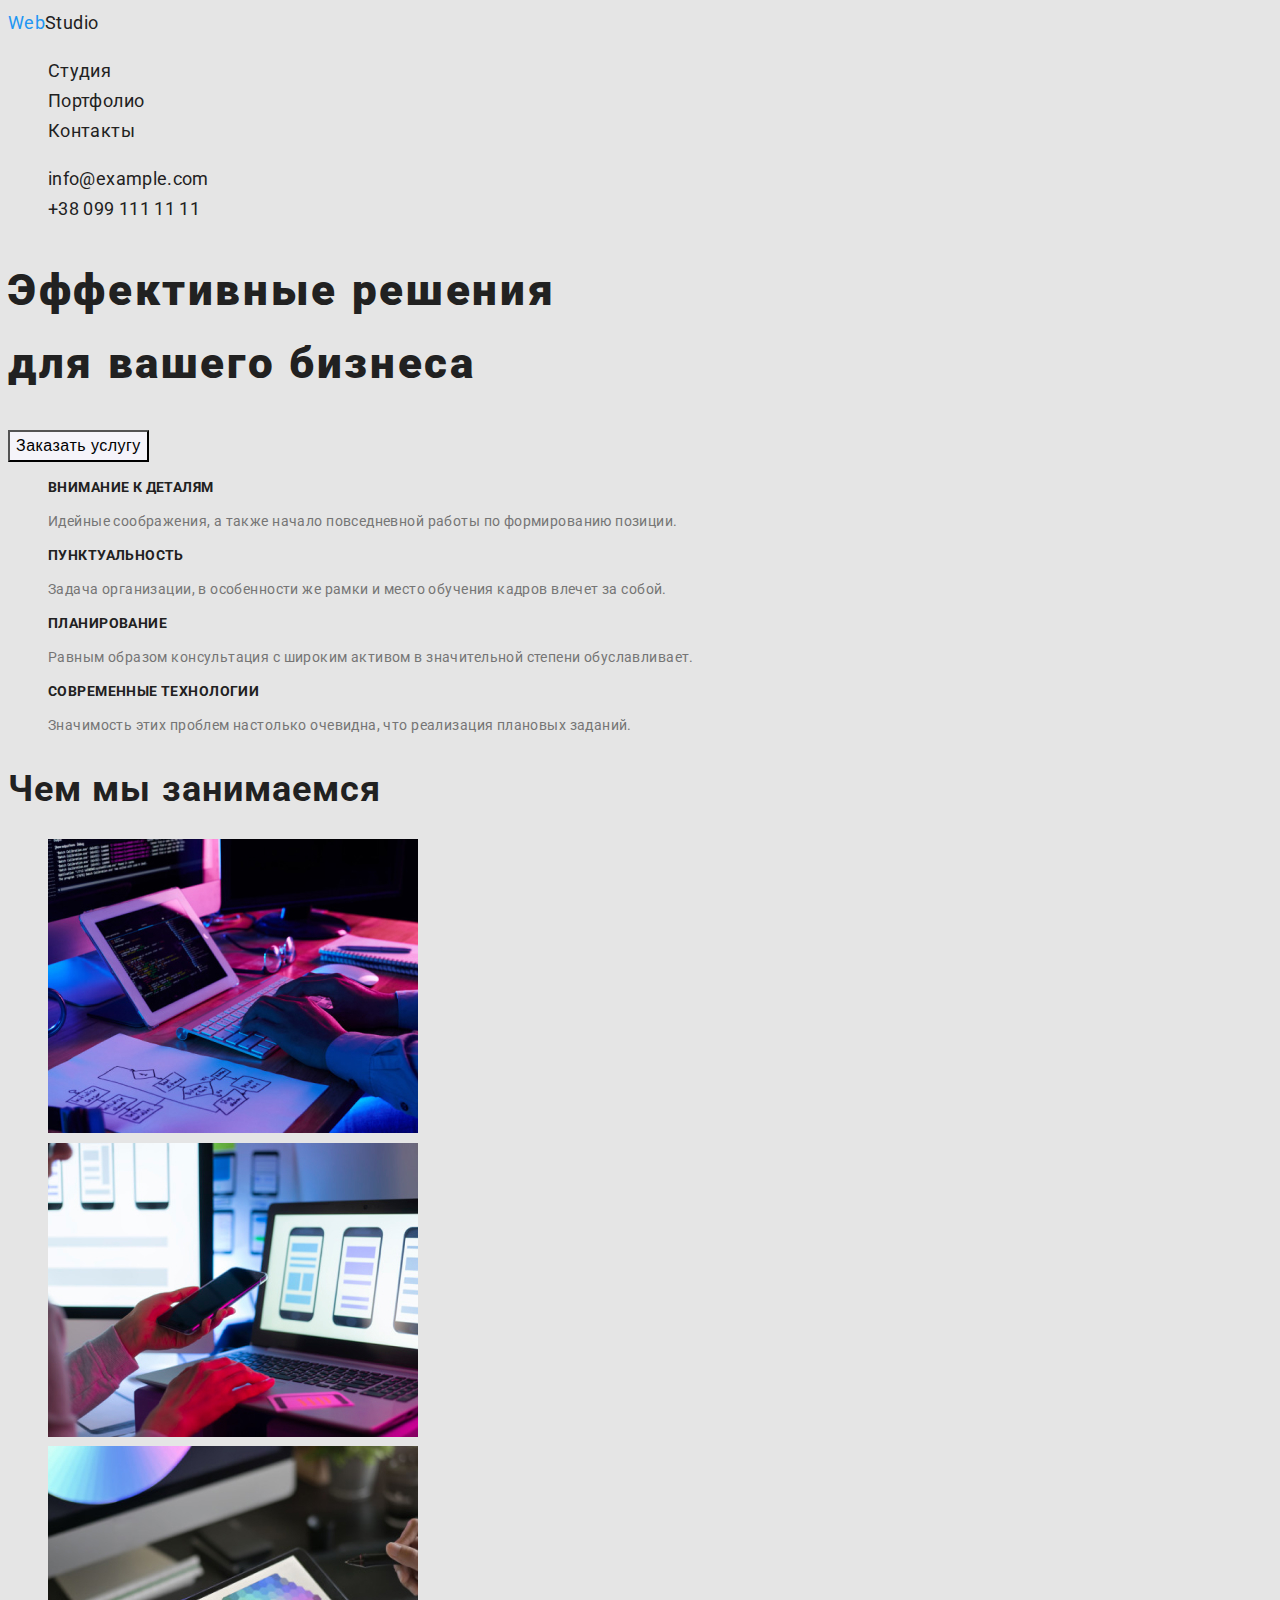
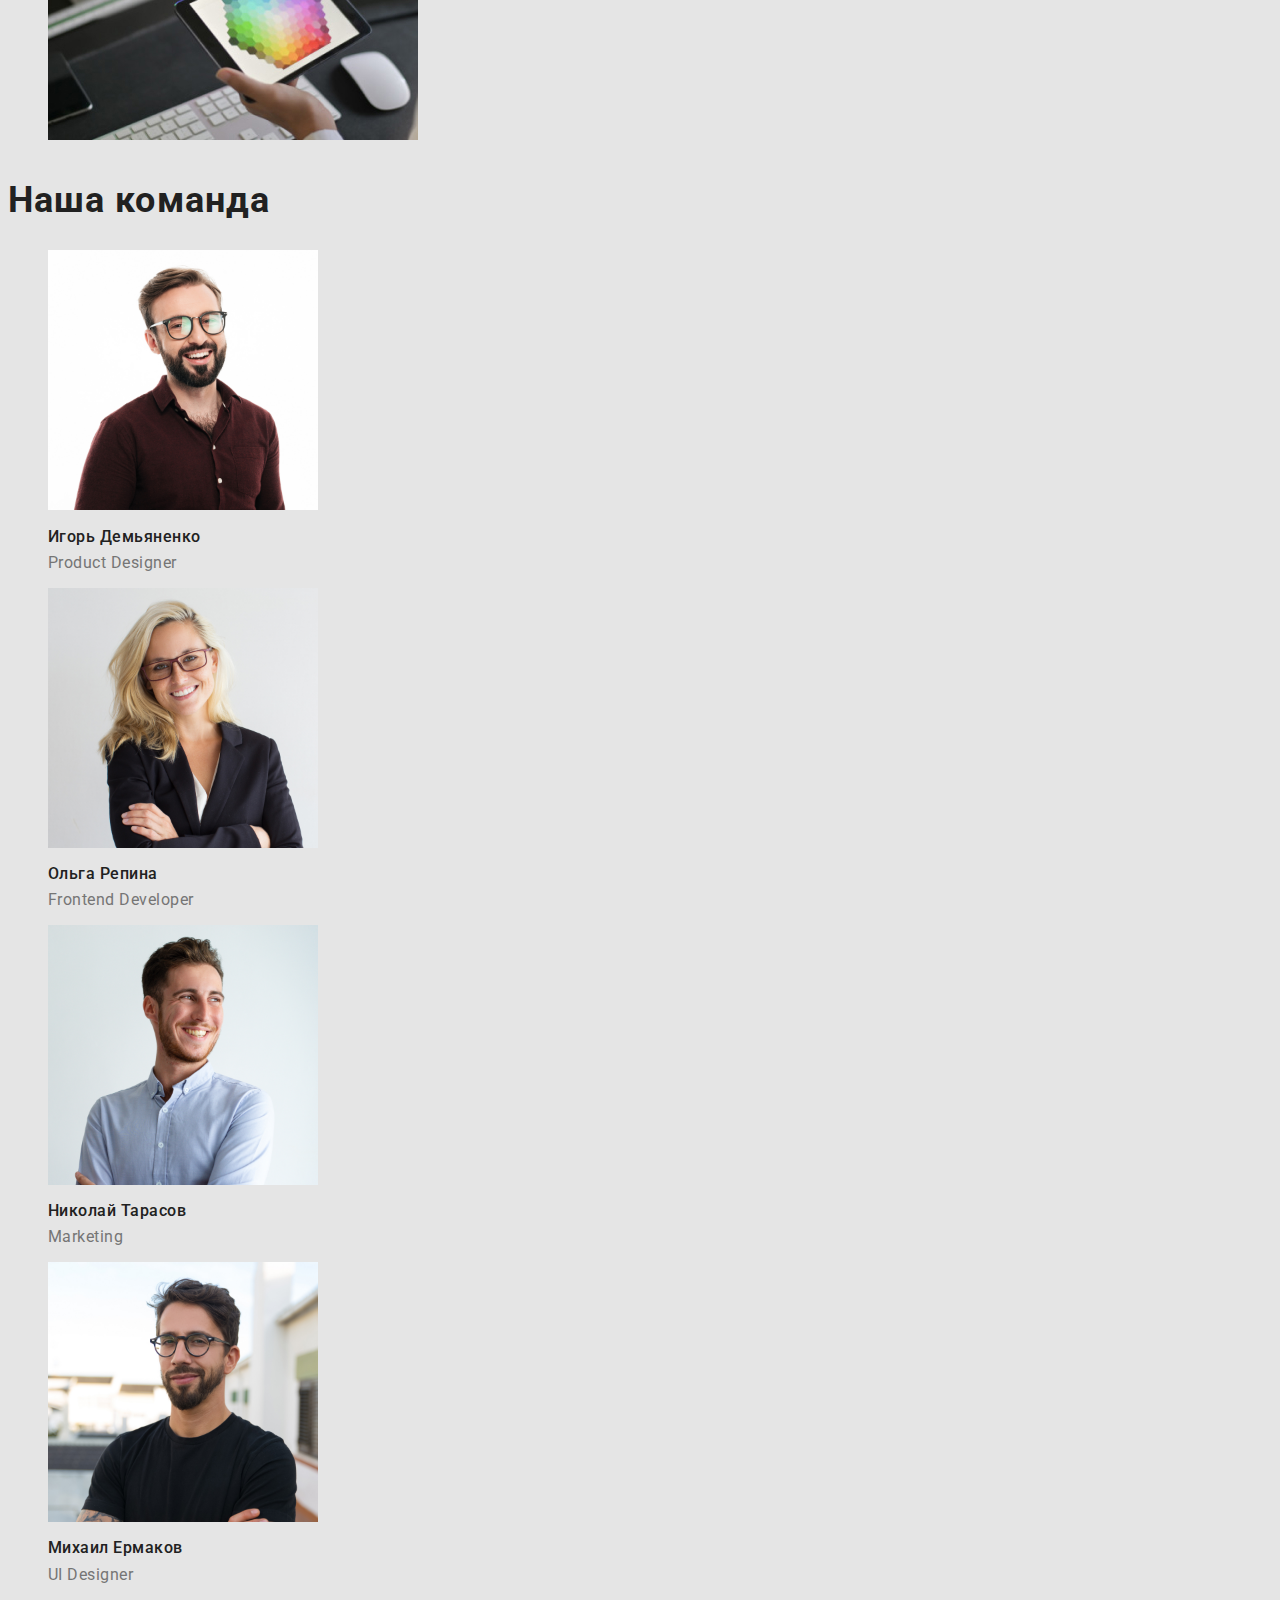
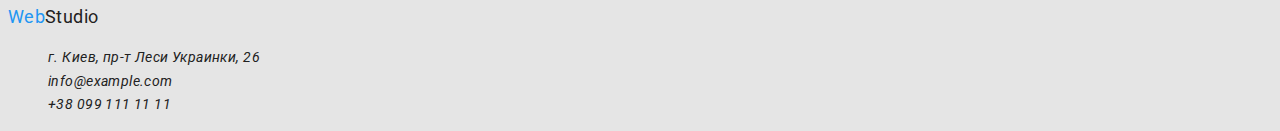
==== commit dc2c5f83: "add address styles" ====
--- a/index.html
+++ b/index.html
@@ -23,7 +23,7 @@
       <nav>
         <a class="link" href="index.html"> <span>Web</span>Studio </a>
         <ul class="list">
-          <li><a class="link" href=""> Студия</a></li>
+          <li><a class="link" class="link-current" href=""> Студия</a></li>
           <li><a class="link" href="portfolio.html">Портфолио</a></li>
           <li><a class="link" href="">Контакты</a></li>
         </ul>
@@ -154,7 +154,7 @@
     </main>
     <footer>
       <a class="link" href="index.html"> <span>Web</span>Studio </a>
-      <address>
+      <address class="address">
         <ul class="list">
           <li>
             <a class="link" href="" target="_blank" rel="noopener noreferrer"
--- a/css/styles.css
+++ b/css/styles.css
@@ -32,6 +32,7 @@
 .link:focus {
   color: var(--accent-cl);
 }
+/*logo*/
 a span{
 color: var(--accent-cl);  
 }
@@ -71,7 +72,6 @@
 font-size: 44px;
 line-height: 1,36;
 letter-spacing: 0.06em;
-text-transform: uppercase;
 color:var(--alt-text-cl)
 background-color:var(--dark-bg);
 }
@@ -134,6 +134,16 @@
 letter-spacing: 0.03em;
 color:var(--text-cl) 
 }
+footer {
+  color:var(--alt-text-cl)
+background-color:var(--dark-bg);
+}
+.address{
+font-size: 14px;
+line-height: 1.71;
+letter-spacing: 0.03em;
+}
+
 .dark-bg {
   background-color: var(--dark-bg);
   color: var(--alt-text-cl);
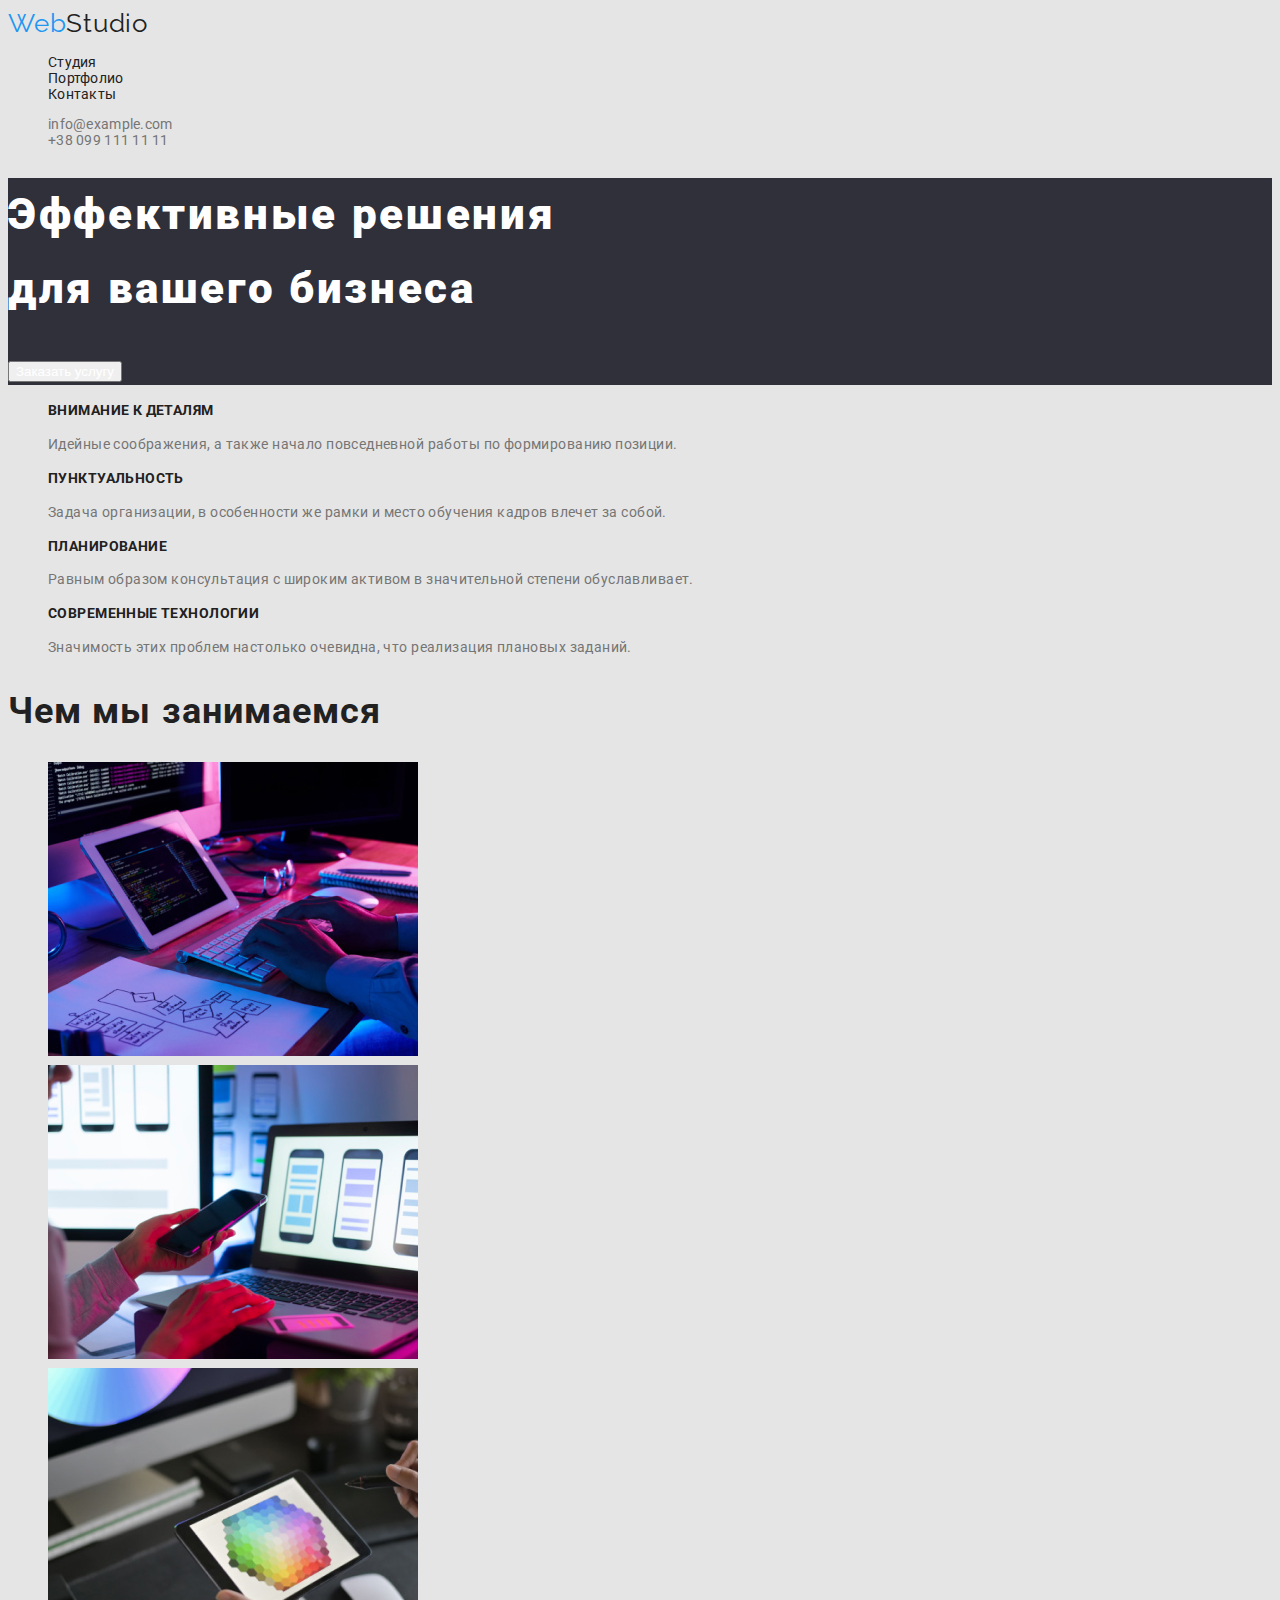
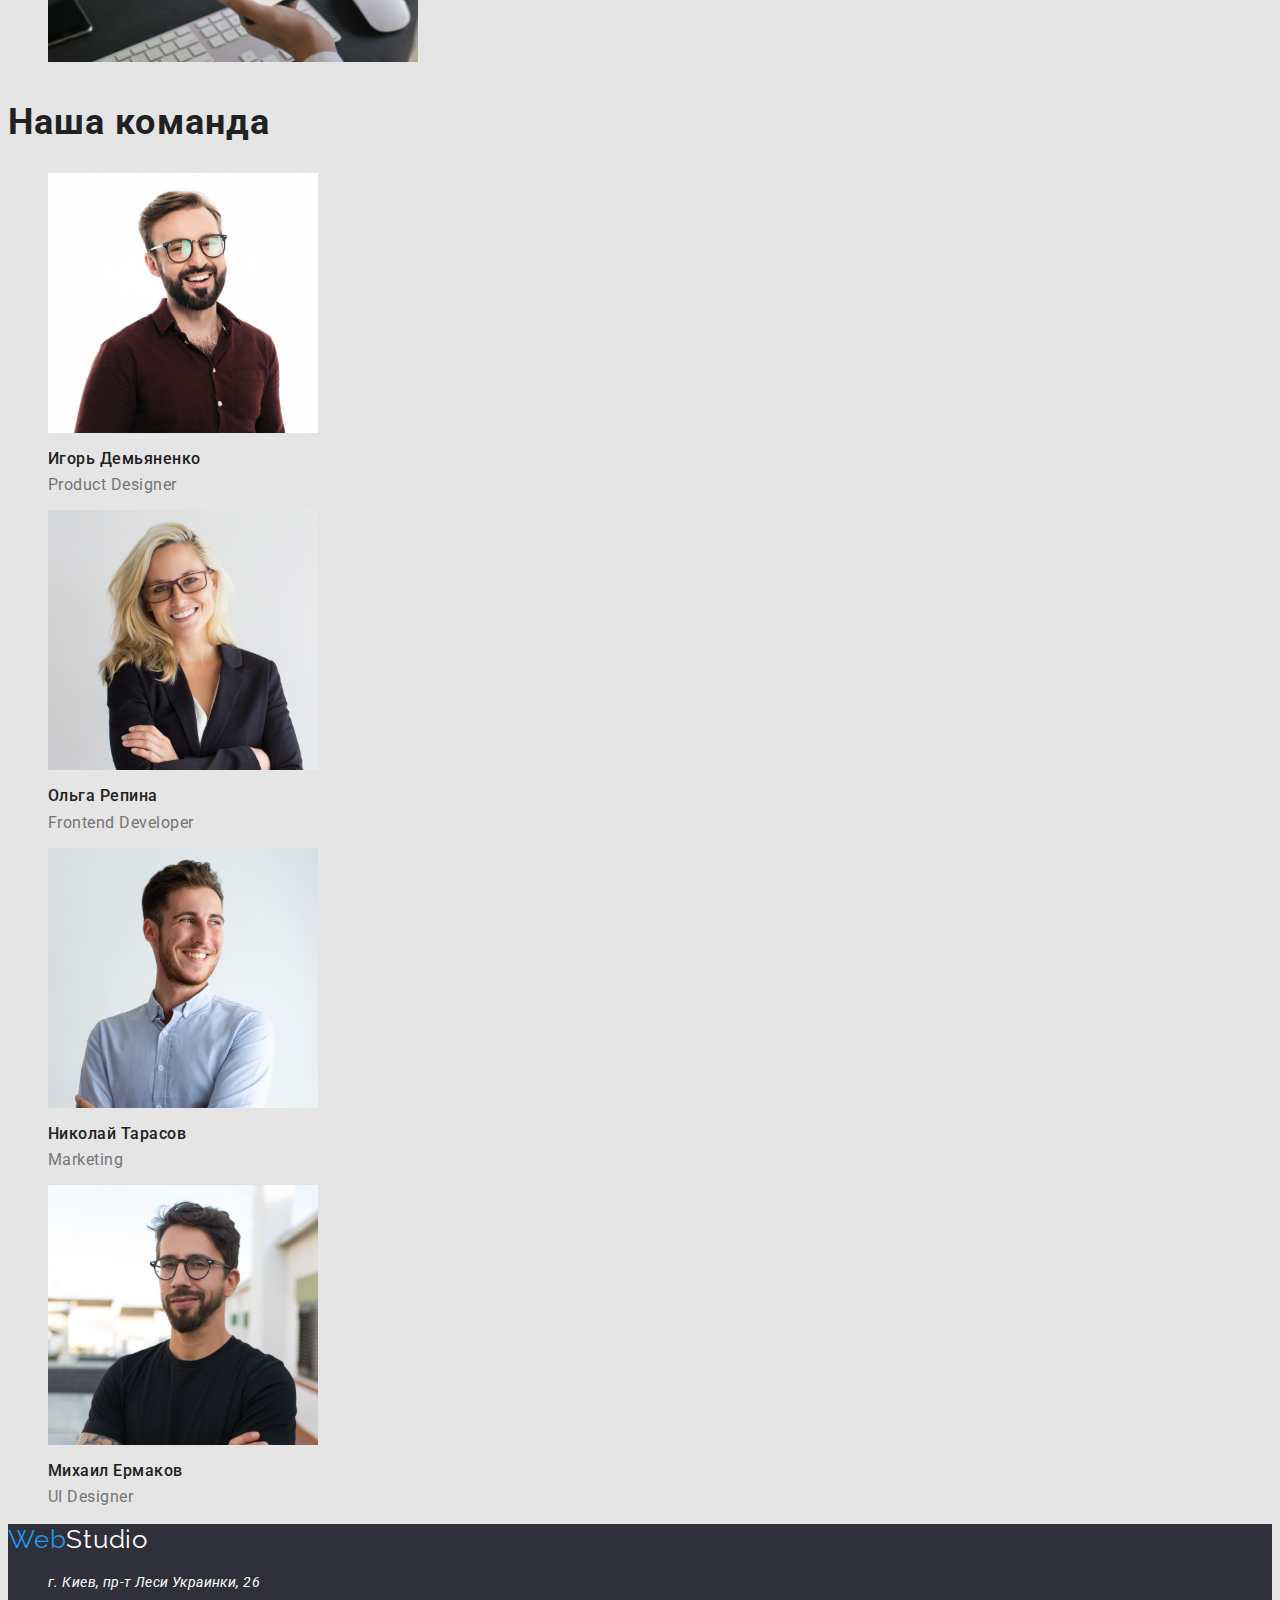
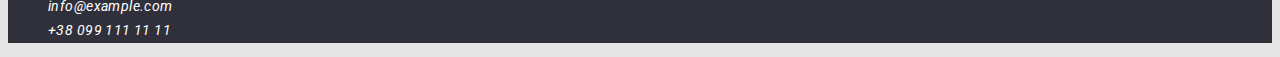
==== commit ce06541f: "edit logo dark-bg" ====
--- a/index.html
+++ b/index.html
@@ -21,14 +21,14 @@
   <body>
     <header>
       <nav>
-        <a class="link" href="index.html"> <span>Web</span>Studio </a>
-        <ul class="list">
-          <li><a class="link" class="link-current" href=""> Студия</a></li>
+        <a class="logo link" href="index.html"> <span>Web</span>Studio </a>
+        <ul class="list menu">
+          <li><a class="link current" href=""> Студия</a></li>
           <li><a class="link" href="portfolio.html">Портфолио</a></li>
           <li><a class="link" href="">Контакты</a></li>
         </ul>
       </nav>
-      <ul class="list">
+      <ul class="list menu contacts">
         <li>
           <a class="link" href="mailto:info@example.com">info@example.com</a>
         </li>
@@ -36,7 +36,7 @@
       </ul>
     </header>
     <main>
-      <section>
+      <section class="dark-bg">
         <h1 class="page-title">
           Эффективные решения <br />
           для вашего бизнеса
@@ -152,8 +152,8 @@
         </ul>
       </section>
     </main>
-    <footer>
-      <a class="link" href="index.html"> <span>Web</span>Studio </a>
+    <footer class="dark-bg">
+      <a class="link logo" href="index.html"> <span>Web</span>Studio </a>
       <address class="address">
         <ul class="list">
           <li>
--- a/css/styles.css
+++ b/css/styles.css
@@ -22,6 +22,30 @@
   color: var(--main-text-cl);
   background: var(--main-bg);
 }
+.list {
+  list-style: none;
+}
+
+/*logo*/
+a span{
+  color: var(--accent-cl);  
+  }
+  .logo {
+    font-family: var(--title-font);
+    font-size: 26px;
+    line-height: 1.18;
+    letter-spacing: 0.03em;
+    color:var(--main-text-cl);
+
+  }
+  .menu{
+font-size: 14px;
+line-height: 1.14;
+letter-spacing: 0.02em;
+  }
+  .contacts li {
+   color:var(--text-cl) 
+  }
 
 .link {
   color: inherit;
@@ -32,22 +56,17 @@
 .link:focus {
   color: var(--accent-cl);
 }
-/*logo*/
-a span{
-color: var(--accent-cl);  
+
+.current:active 
 }
-.link-current:active { var(--accent-cl)
-}
-.list {
-  list-style: none;
-}
+
 
 .btn {
   font-weight: 500;
   font-size: 16px;
   line-height: 1.62;
   letter-spacing: 0.03em;
-  color:var(main-text-cl);
+  color:var(--main-text-cl);
   background-color: #F5F4FA;
 }
 .btn:hover,
@@ -55,16 +74,7 @@
   color: var(--alt-title-cl);
   background-color: var(--accent-cl);
 }
-/*logo*/
-.title-font {
-  font-family: var(--title-font);
-  font-style: normal;
-  font-size: 26px;
-  line-height: 1.18;
-  letter-spacing: 0.03em;
-  color:var(--main-text-cl);
 
-}
 /* h1*/
 .page-title{
 font-family: var(--main-font);
@@ -135,7 +145,7 @@
 color:var(--text-cl) 
 }
 footer {
-  color:var(--alt-text-cl)
+color:var(--alt-text-cl)
 background-color:var(--dark-bg);
 }
 .address{
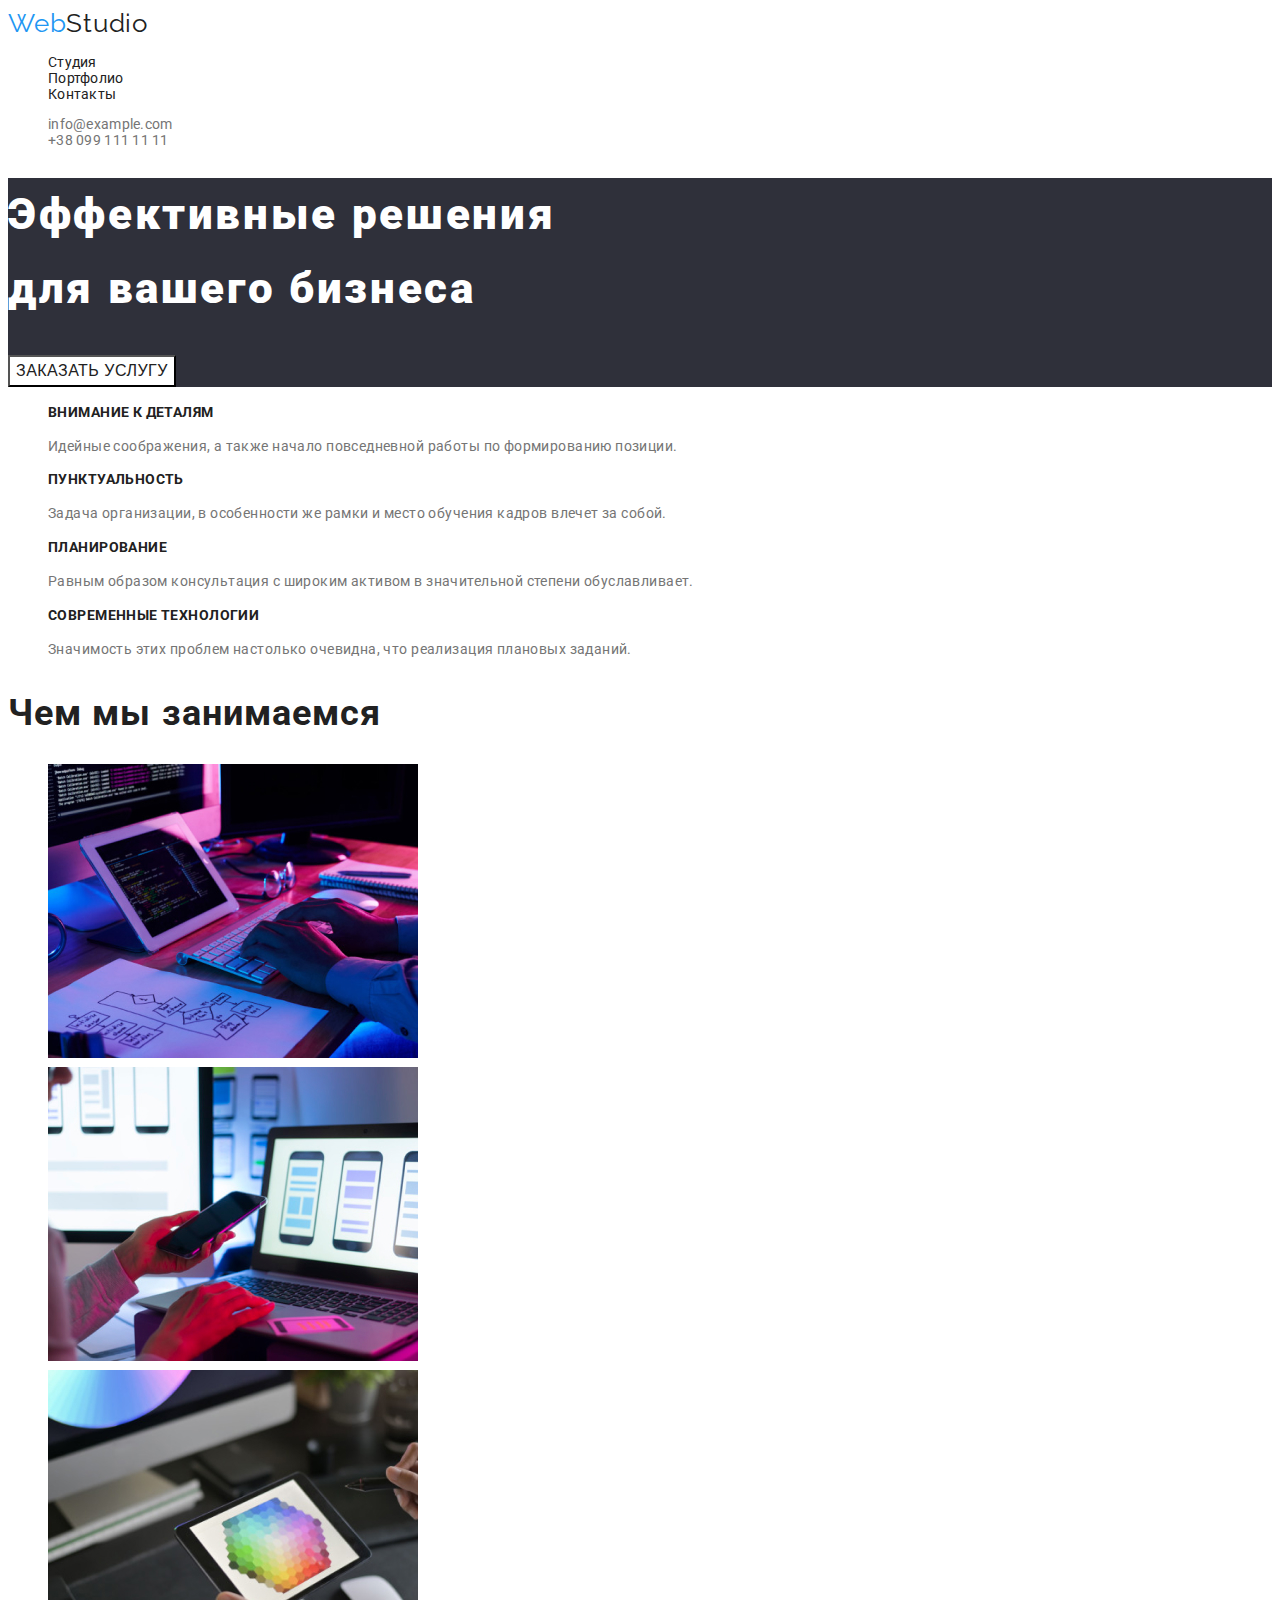
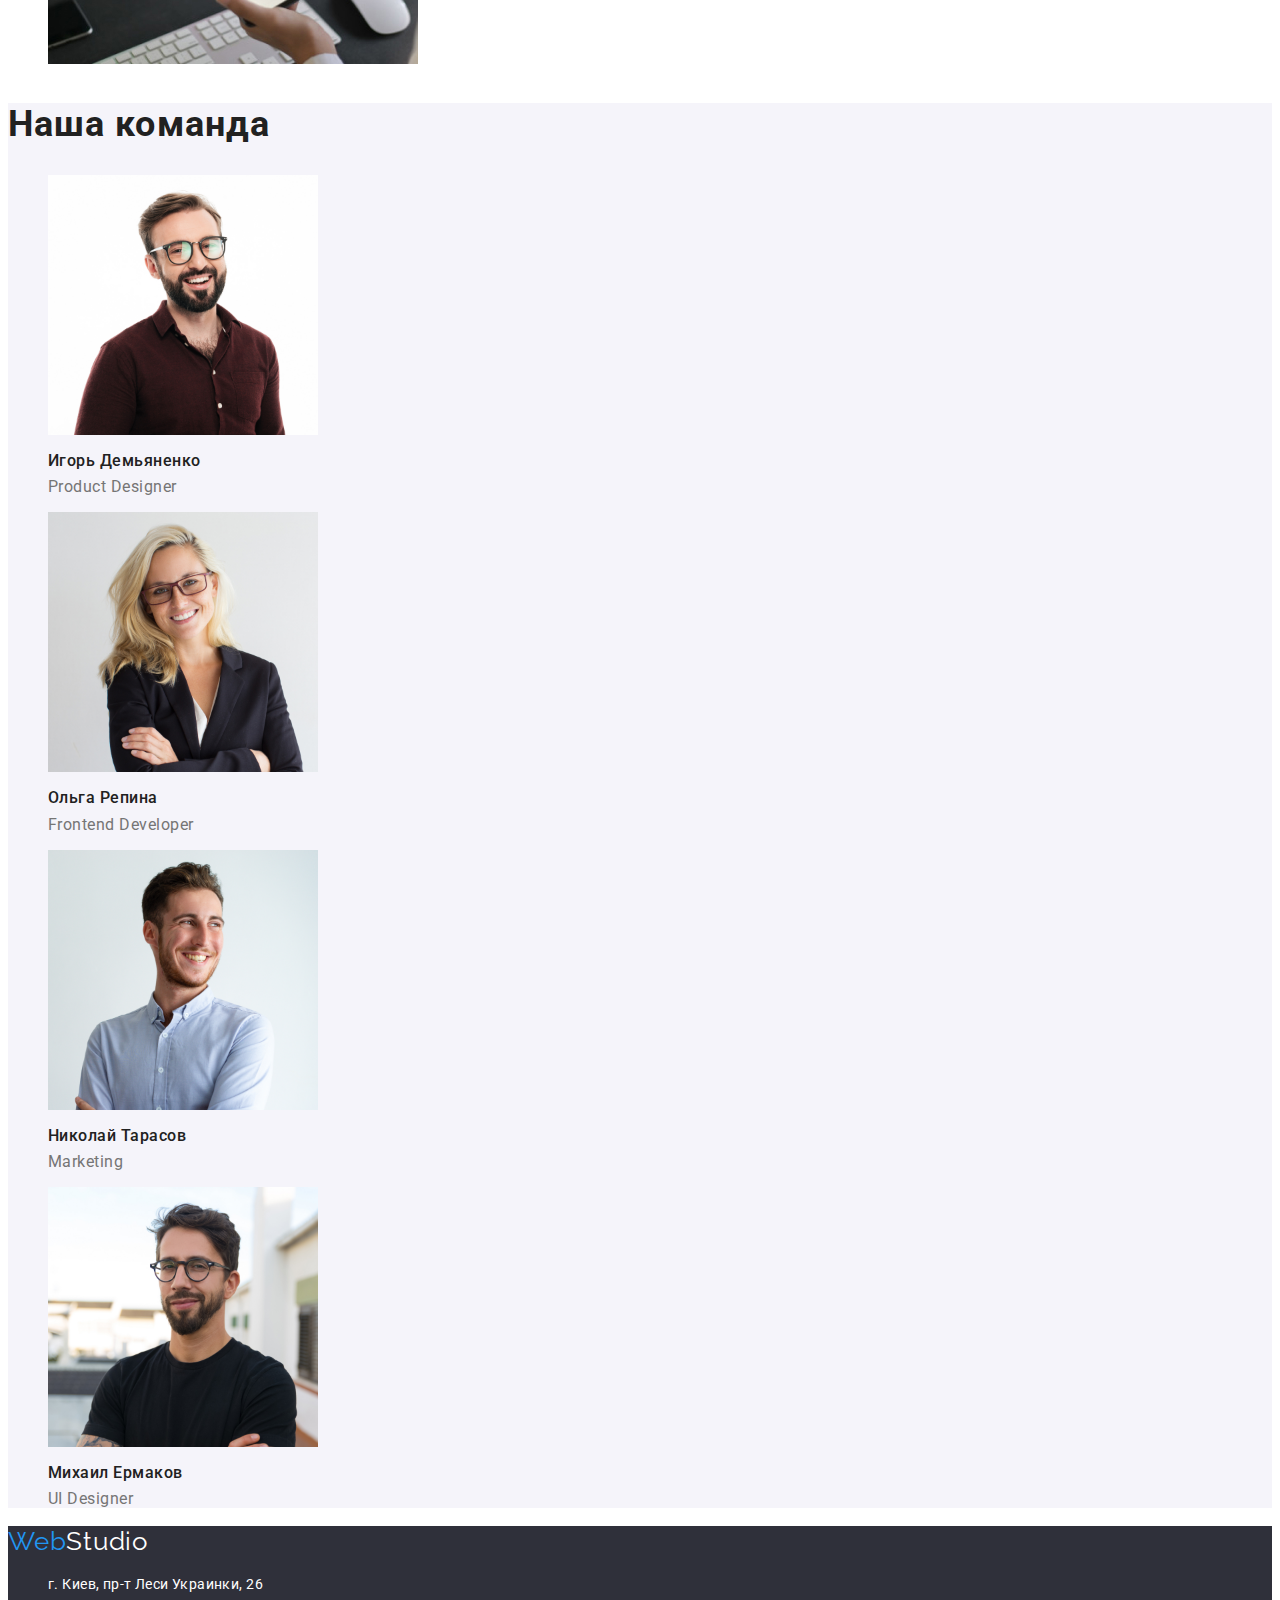
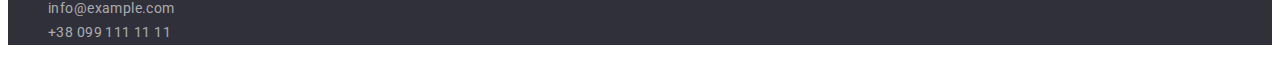
==== commit 9823270d: "edit" ====
--- a/index.html
+++ b/index.html
@@ -23,7 +23,7 @@
       <nav>
         <a class="logo link" href="index.html"> <span>Web</span>Studio </a>
         <ul class="list menu">
-          <li><a class="link current" href=""> Студия</a></li>
+          <li><a class="link" href=""> Студия</a></li>
           <li><a class="link" href="portfolio.html">Портфолио</a></li>
           <li><a class="link" href="">Контакты</a></li>
         </ul>
@@ -106,7 +106,7 @@
           </li>
         </ul>
       </section>
-      <section>
+      <section class="team">
         <h2 class="section-title">Наша команда</h2>
         <ul class="list">
           <li>
@@ -162,10 +162,14 @@
             >
           </li>
           <li>
-            <a class="link" href="mailto:info@example.com">info@example.com</a>
+            <a class="link contacts" href="mailto:info@example.com"
+              >info@example.com</a
+            >
           </li>
           <li>
-            <a class="link" href="tel:+380991111111">+38 099 111 11 11</a>
+            <a class="link contacts" href="tel:+380991111111"
+              >+38 099 111 11 11</a
+            >
           </li>
         </ul>
       </address>
--- a/css/styles.css
+++ b/css/styles.css
@@ -6,11 +6,9 @@
   --accent-cl: #2196f3;
   --alt-text-cl: #ffffff;
 
-  --main-bg: #e5e5e5;
+  --main-bg: #FFFFFF;
   --section-bg: #f5f4fa;
   --dark-bg: #2f303a;
-  --container-bg:#FFFFFF;
-
   --main-font: "Roboto", sans-serif;
   --title-font: "Raleway", sans-serif;
 }
@@ -56,9 +54,9 @@
 .link:focus {
   color: var(--accent-cl);
 }
-
+/*
 .current:active 
-}
+} */
 
 
 .btn {
@@ -66,12 +64,13 @@
   font-size: 16px;
   line-height: 1.62;
   letter-spacing: 0.03em;
+  text-transform: uppercase;
   color:var(--main-text-cl);
-  background-color: #F5F4FA;
+  
 }
 .btn:hover,
 .btn:focus {
-  color: var(--alt-title-cl);
+  color: var(--alt-text-cl);
   background-color: var(--accent-cl);
 }
 
@@ -83,9 +82,9 @@
 line-height: 1,36;
 letter-spacing: 0.06em;
 color:var(--alt-text-cl)
-background-color:var(--dark-bg);
+
 }
-
+/*h2*/
 .section-title{
   font-size: 36px;
   line-height: 1.17;
@@ -104,7 +103,7 @@
   overflow: hidden;
 }
 .section-feature-title{
-font-weight: bold;
+
 font-size: 14px;
 line-height: 1.14;
 letter-spacing: 0.03em;
@@ -117,7 +116,9 @@
 letter-spacing: 0.03em;
 color:var(--text-cl) 
 }
-
+.team {
+background-color:var(--section-bg);
+}
 .team-card{
   font-weight: 500;
 font-size: 16px;
@@ -153,19 +154,26 @@
 line-height: 1.71;
 letter-spacing: 0.03em;
 }
+.address {
+font-style: inherit;}
+
+.address .contacts{
+color: rgba(255, 255, 255, 0.6);
+}
 
 .dark-bg {
   background-color: var(--dark-bg);
   color: var(--alt-text-cl);
 }
+.dark-bg .btn{
+  color: var(--main-text-cl);
+  background-color: var(--main-bg);
+
+}
+.dark-bg .btn:hover,
+.dark-bg .btn:focus{
+  color: var(--alt-text-cl);
+  background-color: var(--accent-cl);  
+}
 
   
-  .dark-bg .title,
-  .dark-bg .btn {
-    color: var(--alt-title-cl);
-  }
-  
-  .dark-bg .title-label {
-    color: var(--alt-text-cl);
-  }
-*/
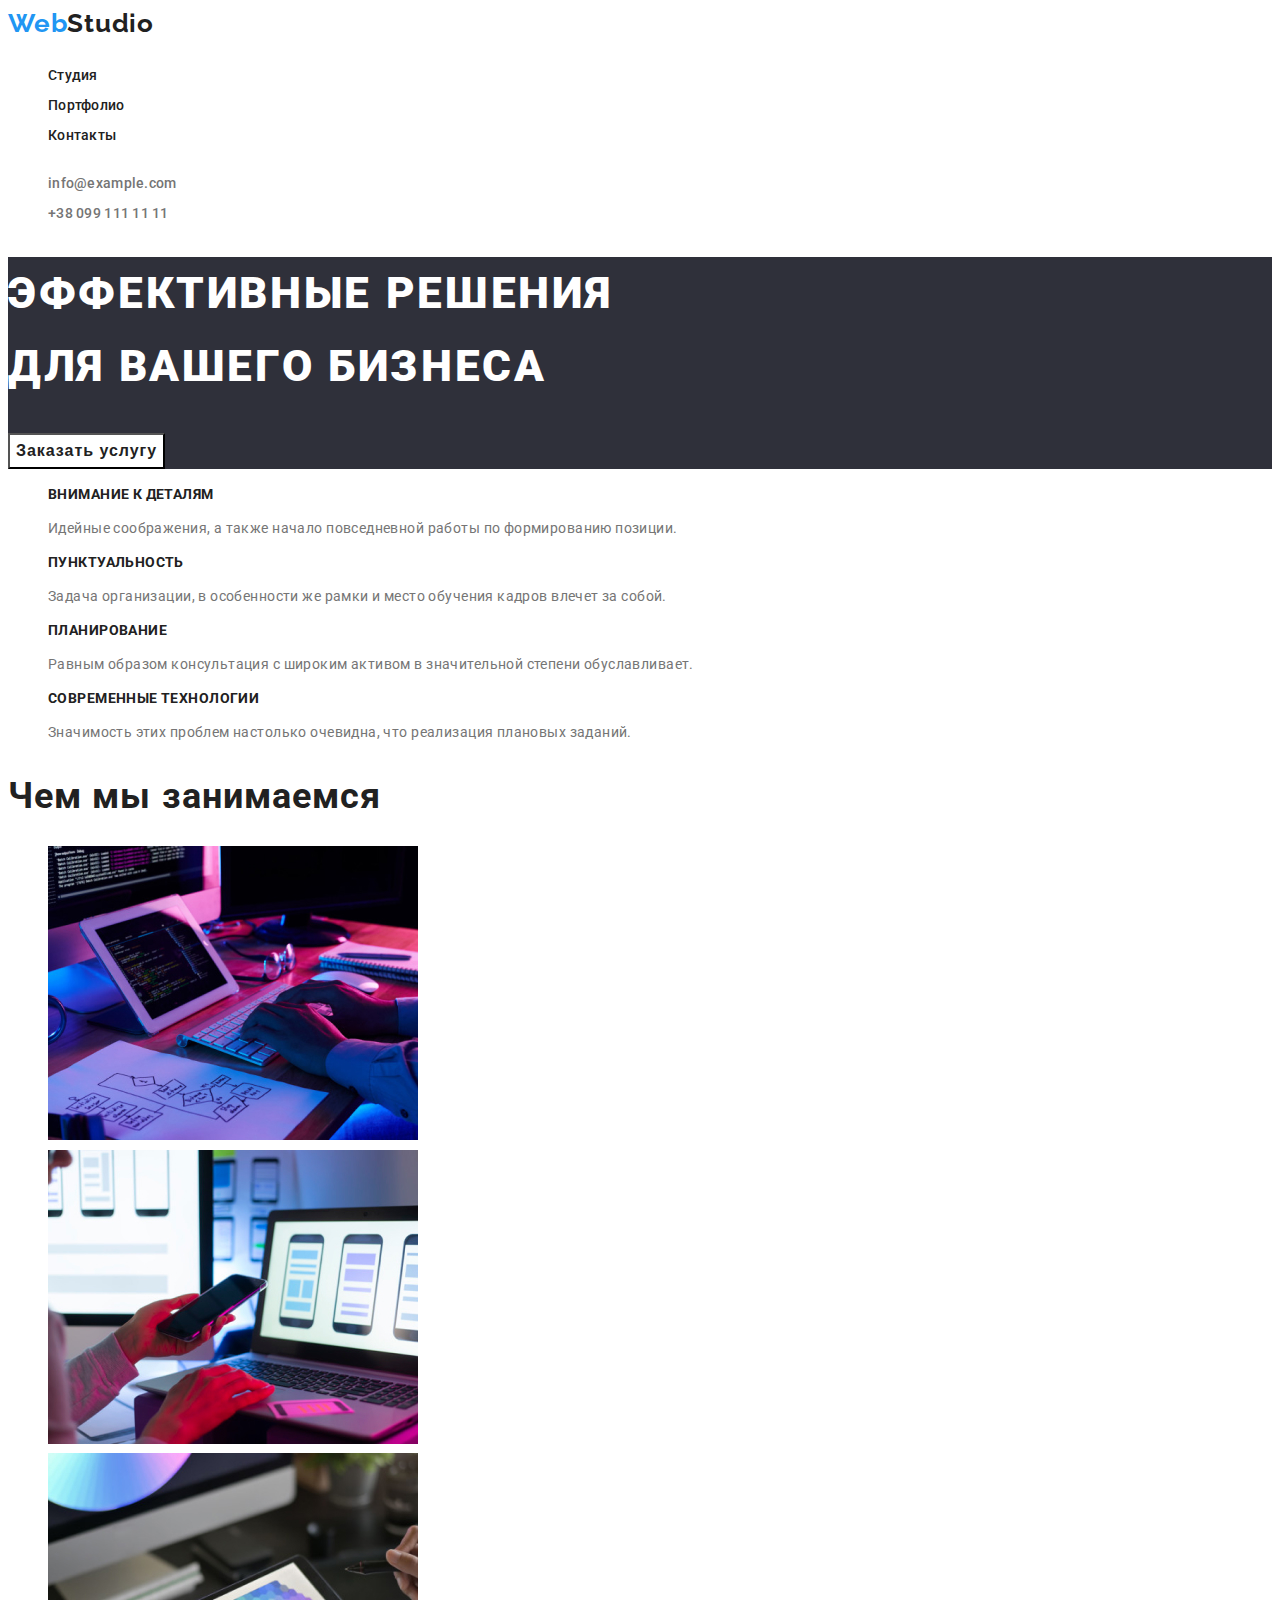
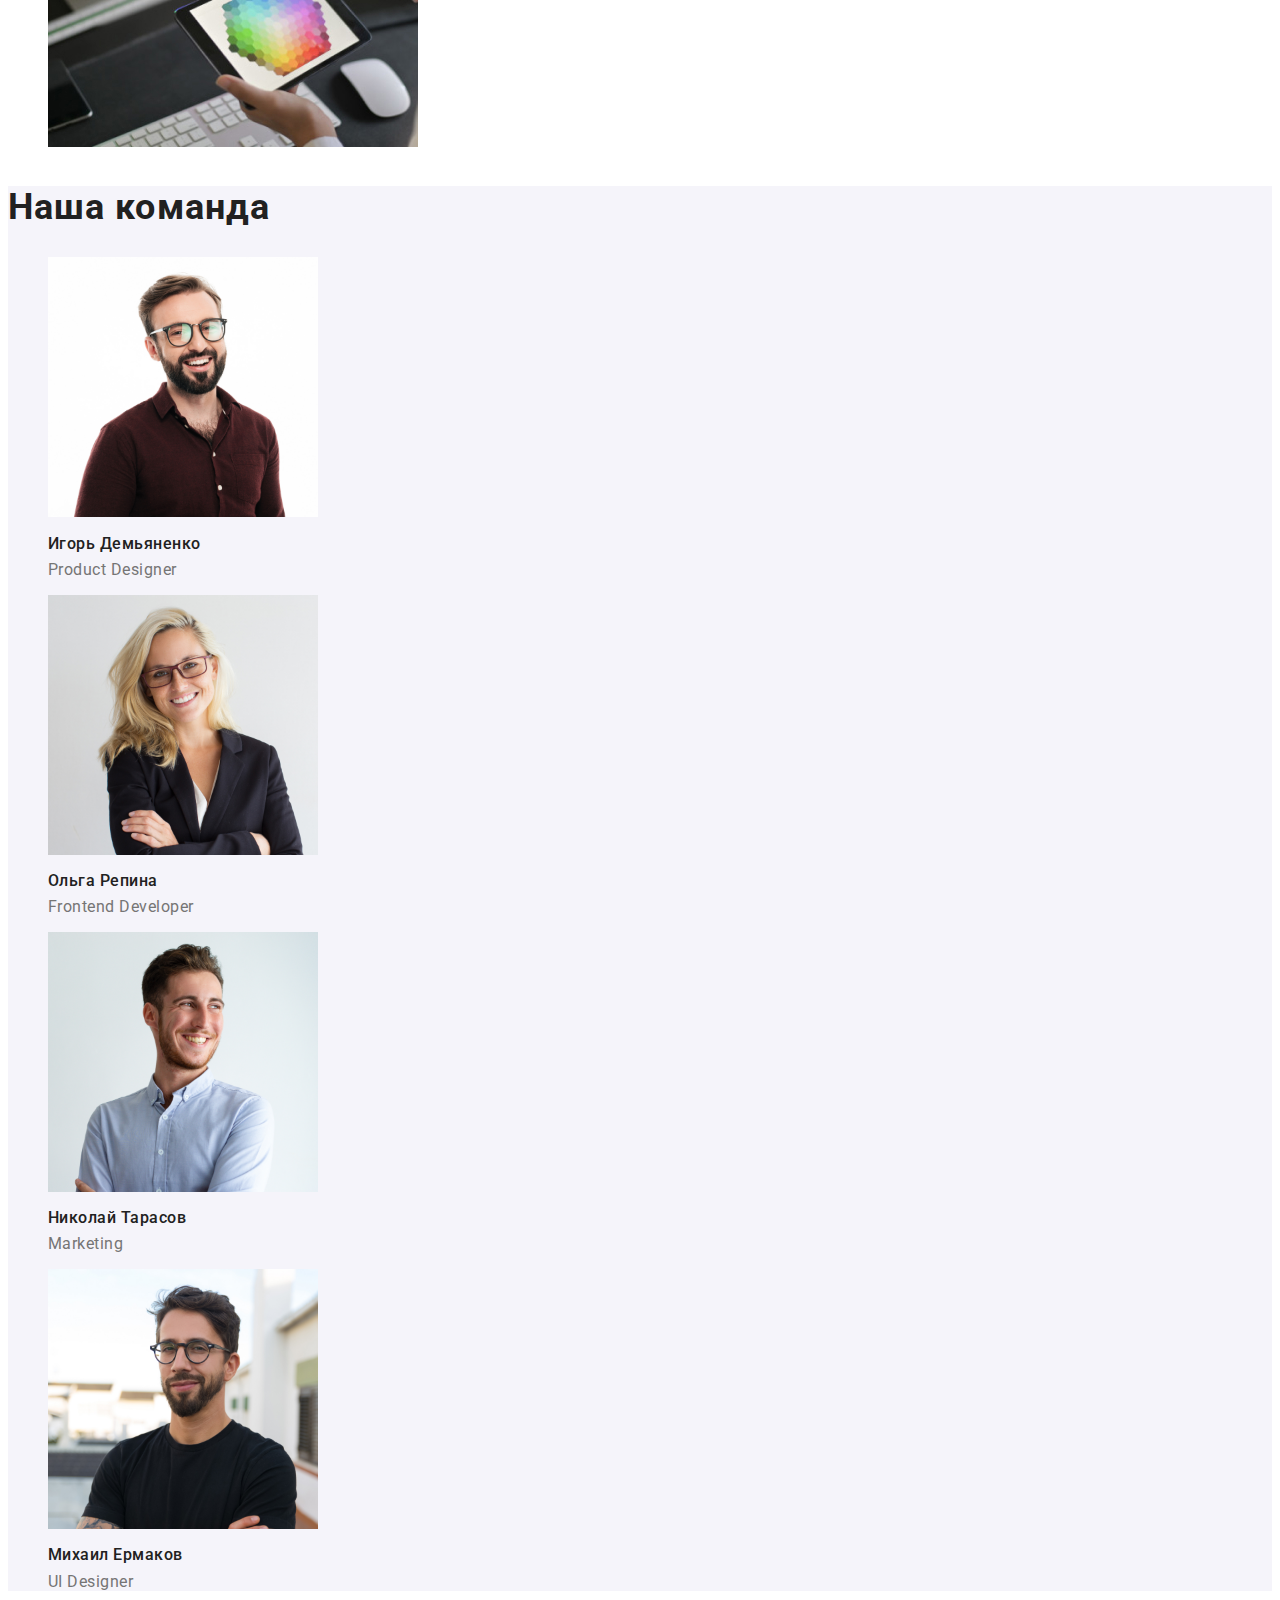
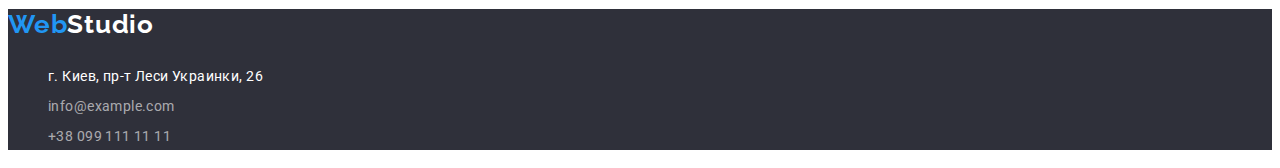
==== commit 8bd876e6: "edit color text button" ====
--- a/index.html
+++ b/index.html
@@ -23,16 +23,22 @@
       <nav>
         <a class="logo link" href="index.html"> <span>Web</span>Studio </a>
         <ul class="list menu">
-          <li><a class="link" href=""> Студия</a></li>
-          <li><a class="link" href="portfolio.html">Портфолио</a></li>
-          <li><a class="link" href="">Контакты</a></li>
+          <li><a class="link current menu-item" href=""> Студия</a></li>
+          <li><a class="link menu-item" href="portfolio.html">Портфолио</a></li>
+          <li><a class="link menu-item" href="">Контакты</a></li>
         </ul>
       </nav>
       <ul class="list menu contacts">
         <li>
-          <a class="link" href="mailto:info@example.com">info@example.com</a>
+          <a class="link menu-item contacts" href="mailto:info@example.com"
+            >info@example.com</a
+          >
         </li>
-        <li><a class="link" href="tel:+380991111111">+38 099 111 11 11</a></li>
+        <li>
+          <a class="link menu-item contacts" href="tel:+380991111111"
+            >+38 099 111 11 11</a
+          >
+        </li>
       </ul>
     </header>
     <main>
@@ -157,17 +163,21 @@
       <address class="address">
         <ul class="list">
           <li>
-            <a class="link" href="" target="_blank" rel="noopener noreferrer"
+            <a
+              class="link address-item"
+              href=""
+              target="_blank"
+              rel="noopener noreferrer"
               >г. Киев, пр-т Леси Украинки, 26</a
             >
           </li>
           <li>
-            <a class="link contacts" href="mailto:info@example.com"
+            <a class="link address-item contacts" href="mailto:info@example.com"
               >info@example.com</a
             >
           </li>
           <li>
-            <a class="link contacts" href="tel:+380991111111"
+            <a class="link address-item contacts" href="tel:+380991111111"
               >+38 099 111 11 11</a
             >
           </li>
--- a/css/styles.css
+++ b/css/styles.css
@@ -1,8 +1,8 @@
 
 :root {
-  --text-cl: #757575;
+
   --main-text-cl: #212121;
-  --title-cl: #212121;
+  --secondary-text-cl: #757575;
   --accent-cl: #2196f3;
   --alt-text-cl: #ffffff;
 
@@ -29,6 +29,8 @@
   color: var(--accent-cl);  
   }
   .logo {
+    font-style: normal;
+    font-weight: bold; 
     font-family: var(--title-font);
     font-size: 26px;
     line-height: 1.18;
@@ -36,15 +38,20 @@
     color:var(--main-text-cl);
 
   }
-  .menu{
-font-size: 14px;
-line-height: 1.14;
-letter-spacing: 0.02em;
-  }
-  .contacts li {
-   color:var(--text-cl) 
-  }
-
+  .menu-item {
+    font-style: normal;
+    font-weight: 500;
+    font-size: 14px;
+    line-height: 1.17;
+    letter-spacing: 0.02em;
+
+  }
+  .contacts {
+   color:var(--secondary-text-cl);
+  }
+ .current {
+    color:var(--accent-cl);
+    }
 .link {
   color: inherit;
   text-decoration: none;
@@ -52,38 +59,38 @@
 
 .link:hover,
 .link:focus {
-  color: var(--accent-cl);
-}
-/*
-.current:active 
-} */
-
-
-.btn {
-  font-weight: 500;
-  font-size: 16px;
-  line-height: 1.62;
-  letter-spacing: 0.03em;
-  text-transform: uppercase;
-  color:var(--main-text-cl);
-  
-}
-.btn:hover,
-.btn:focus {
-  color: var(--alt-text-cl);
-  background-color: var(--accent-cl);
-}
+ color: var(--accent-cl);
+}
+
+.menu-item .current {
+color:var(--accent-cl);
+}
+
+
+
 
 /* h1*/
 .page-title{
 font-family: var(--main-font);
 font-weight: 900;
+font-style: normal;
 font-size: 44px;
 line-height: 1,36;
 letter-spacing: 0.06em;
+text-transform: uppercase;
 color:var(--alt-text-cl)
 
 }
+
+.btn{
+  font-style: normal;
+  font-weight: bold;
+  font-size: 16px;
+  line-height: 1.87;
+  letter-spacing: 0.06em;
+  cursor: pointer;
+    
+  }
 /*h2*/
 .section-title{
   font-size: 36px;
@@ -114,8 +121,9 @@
 font-size: 14px;
 line-height: 1.71;
 letter-spacing: 0.03em;
-color:var(--text-cl) 
-}
+color:var(--secondary-text-cl); 
+}
+/*about team*/
 .team {
 background-color:var(--section-bg);
 }
@@ -130,8 +138,24 @@
   font-size: 16px;
   line-height: 1.19;
   letter-spacing: 0.03em;
-  color:var(--text-cl) 
-}
+  color:var(--secondary-text-cl) 
+}
+.filter{
+  font-weight: 500;
+  font-size: 16px;
+  line-height: 1.62;
+  letter-spacing: 0.03em;
+  color:var(--main-text-cl);
+  cursor: pointer;
+
+background:var(--section-bg);
+}
+.btn:hover,
+.btn:focus{
+  color: var(--alt-text-cl);
+  background-color: var(--accent-cl);
+}
+
 .title-project{
 font-weight: bold;
 font-size: 18px;
@@ -143,19 +167,23 @@
 font-size: 16px;
 line-height: 1.87;
 letter-spacing: 0.03em;
-color:var(--text-cl) 
+color:var(--secondary-text-cl) 
 }
 footer {
 color:var(--alt-text-cl)
 background-color:var(--dark-bg);
 }
-.address{
+
+.address {
+font-style: inherit;}
+
+.address-item {
+font-style: normal;
+font-weight: normal;
 font-size: 14px;
 line-height: 1.71;
 letter-spacing: 0.03em;
 }
-.address {
-font-style: inherit;}
 
 .address .contacts{
 color: rgba(255, 255, 255, 0.6);
